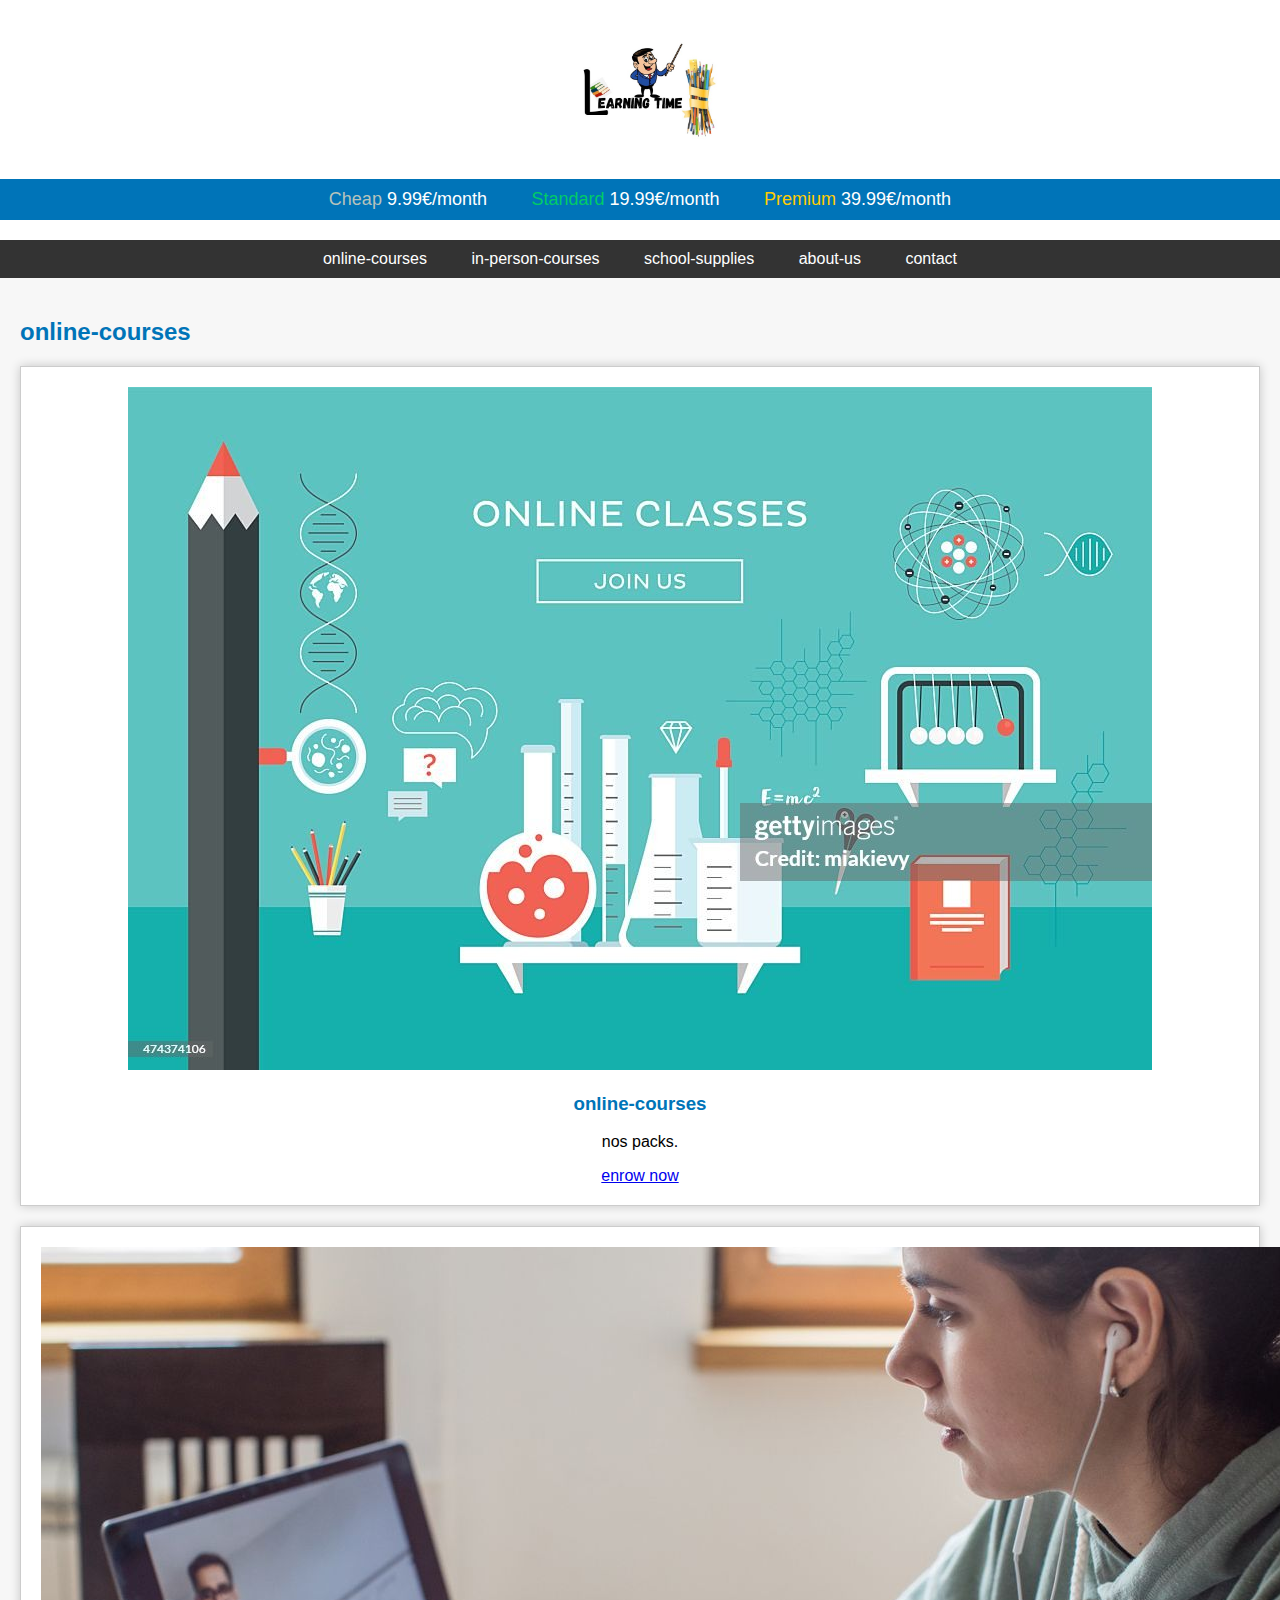
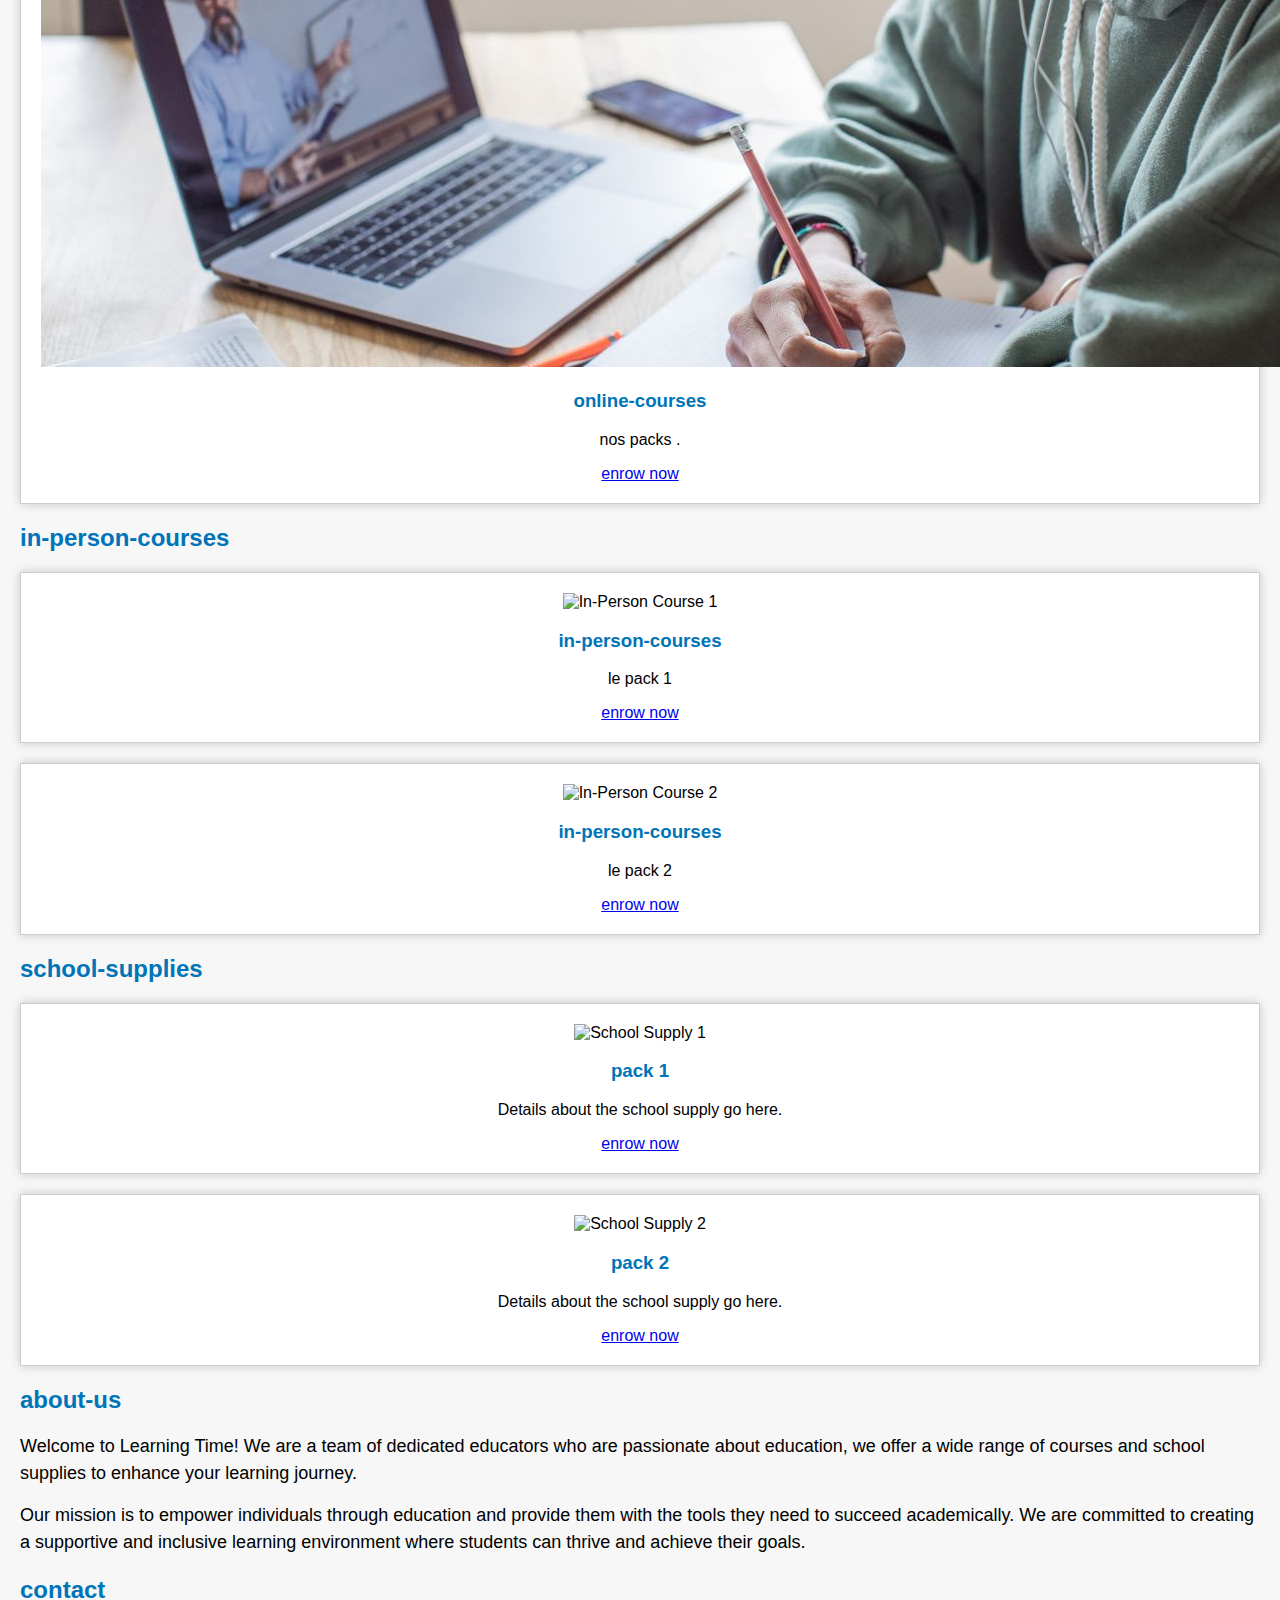
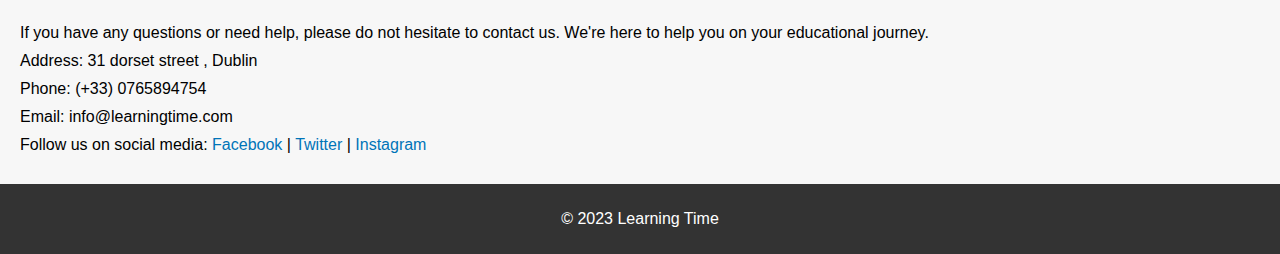
==== index.html @ 84d79e8b "nouveau" ====
<!DOCTYPE html>
<html lang="en">
<head>
    <meta charset="UTF-8">
    <meta name="viewport" content="width=device-width, initial-scale=1.0">
    <link rel="stylesheet" href="style.css">
    <title>Learning Time</title>
</head>
<body>
    <header>
        <img src="img/image.png" alt="Learning Time Logo" class="logo">
        <div class="price-banner">
            <div class="price-container">
                <p class="Cheap">9.99€/month</p>
                <p class="standard">19.99€/month</p>
                <p class="premium">39.99€/month</p>
            </div>
        </div>
    </header>
    <nav>
        <a href="#online-courses">online-courses</a>
        <a href="#in-person-courses">in-person-courses</a>
        <a href="#school-supplies">school-supplies</a>
        <a href="#about-us">about-us</a>
        <a href="#contact">contact</a>
    </nav>
    <main>
        <section id="online-courses">
            <h2>online-courses</h2>
            <div class="course-pack">
                <img src="img/gettyimages-474374106-1024x1024.jpg" alt="Online Course 1">
                <h3>online-courses </h3>
                <p>nos packs.</p>
                <a href="#">enrow now</a>
            </div>
            <div class="course-pack">
                <img src="img/cours en ligne.jpg" alt="Online Course 2">
                <h3>online-courses</h3>
                <p>nos packs .</p>
                <a href="#">enrow now</a>
            </div>
            
        </section>

        <section id="in-person-courses">
            <h2>in-person-courses</h2>
            <div class="course-pack">
                <img src="img/in-person-course1.jpg" alt="In-Person Course 1">
                <h3>in-person-courses</h3>
                <p>le pack 1</p>
                <a href="#">enrow now</a>
            </div>
            <div class="course-pack">
                <img src="img/in-person-course2.jpg" alt="In-Person Course 2">
                <h3>in-person-courses</h3>
                <p>le pack 2</p>
                <a href="#">enrow now </a>
            </div>
            
        </section>

        <section id="school-supplies">
            <h2>school-supplies</h2>
            <div class="supply-pack">
                <img src="img/supply1.jpg" alt="School Supply 1">
                <h3>pack 1</h3>
                <p>Details about the school supply go here.</p>
                <a href="#">enrow now </a>
            </div>
            <div class="supply-pack">
                <img src="img/supply2.jpg" alt="School Supply 2">
                <h3>pack 2</h3>
                <p>Details about the school supply go here.</p>
                <a href="#">enrow now</a>
            </div>
            
        </section>
            
            <section id="about-us">
                <h2>about-us</h2>
                <p>Welcome to Learning Time! We are a team of dedicated educators who are passionate about education, we offer a wide range of courses and school supplies to enhance your learning journey.</p>
                <p>Our mission is to empower individuals through education and provide them with the tools they need to succeed academically. We are committed to creating a supportive and inclusive learning environment where students can thrive and achieve their goals.</p>
                
            </section>
            
            <section id="contact">
                <h2>contact</h2>
                <p>If you have any questions or need help, please do not hesitate to contact us. We're here to help you on your educational journey.</p>
                <p>Address: 31 dorset street , Dublin</p>
                <p>Phone: (+33) 0765894754</p>
                <p>Email: info@learningtime.com</p>
                <p>Follow us on social media: <a href="#">Facebook</a> | <a href="#">Twitter</a> | <a href="#">Instagram</a></p>
                
            </section>       
    </main>
    <footer>
        <p>&copy; 2023 Learning Time</p>
    </footer>
</body>
</html>
---- style.css ----
body {
    margin: 0;
    padding: 0;
    font-family: Arial, sans-serif;
    background-color: #f7f7f7;
}

header {
    background-color: white;
    color: #fff;
    text-align: center;
    padding: 20px 0;
}

.logo {
    max-width: 100%;
    height: 155px;
}
.price-banner {
    background-color: #0074b8;
    color: #fff;
    text-align: center;
    padding: 10px 0;
    position: relative;
    overflow: hidden;
    white-space: nowrap;
    width: 100%;
}

.price-container {
    animation: movePricesHorizontally 8s linear infinite;
}

.price-container p {
    display: inline-block;
    font-size: 18px;
    margin: 0 20px;
    position: relative;
    z-index: 2;
}

.price-container p.premium::before {
    content: "Premium ";
    color: #ffcc00; /* Couleur du texte "Premium" */
}

.price-container p.standard::before {
    content: "Standard ";
    color: #00cc66; /* Couleur du texte "Standard" */
}

.price-container p.Cheap::before {
    content: "Cheap ";
    color: #b6c3bc; /* Couleur du texte "cheap" */
}
@keyframes movePricesHorizontally {
    0% {
        transform: translateX(100%);
    }
    100% {
        transform: translateX(-100%);
    }
}
.price-container {
    animation: movePricesHorizontally 10s linear infinite;
}

nav {
    position: relative;
    background-color: #333;
    color: #fff;
    text-align: center;
    padding: 10px 0;
    z-index: 3; /* Assurez-vous que le z-index est supérieur */
}
nav a {
    text-decoration: none;
    color: #fff;
    margin: 0 20px;
}

main {
    padding: 20px;
}

h2 {
    color: #0074b8;
}

.course-pack, .supply-pack {
    background-color: #fff;
    border: 1px solid #ccc;
    padding: 20px;
    margin: 20px 0;
    text-align: center;
    box-shadow: 0px 0px 10px rgba(0, 0, 0, 0.2);
}

.course-pack h3, .supply-pack h3 {
    color: #0074b8;
}

#about-us p {
    margin: 15px 0;
    font-size: 18px;
    line-height: 1.5;
}

#contact p {
    margin: 10px 0;
    font-size: 16px;
}

#contact a {
    color: #0074b8;
    text-decoration: none;
    body {
        margin: 0;
        padding: 0;
        font-family: Arial, sans-serif;
        background-color: #f7f7f7;
    }
    
    header {
        background-color: white;
        color: #fff;
        text-align: center;
        padding: 20px 0;
    }
    
    .logo {
        max-width: 100%;
        height: 155px;
    }
    
    .price-banner {
        background-color: #0074b8;
        color: #fff;
        text-align: center;
        padding: 10px 0;
        position: relative;
        overflow: hidden;
        white-space: nowrap;
        width: 100%;
    }
    
    .price-container {
        animation: movePricesHorizontally 8s linear infinite;
    }
    
    .price-container p {
        display: inline-block;
        font-size: 18px;
        margin: 0 20px;
        position: relative;
        z-index: 2;
    }
    
    .price-container p.premium::before {
        content: "Premium ";
        color: #ffcc00; 
    }
    
    .price-container p.standard::before {
        content: "Standard ";
        color: #00cc66; 
    }
    
    .price-container p.cheap::before {
        content: "Cheap ";
        color: #b6c3bc; 
    }
    
    @keyframes movePricesHorizontally {
        0% {
            transform: translateX(100%);
        }
        100% {
            transform: translateX(-100%);
        }
    }
    
    nav {
        position: relative;
        background-color: #333;
        color: #fff;
        text-align: center;
        padding: 10px 0;
        z-index: 3; /* Assurez-vous que le z-index est supérieur */
    }
    
    nav a {
        text-decoration: none;
        color: #fff;
        margin: 0 20px;
    }
    
    main {
        padding: 20px;
    }
    
    h2 {
        color: #0074b8;
    }
    
    .course-pack, .supply-pack {
        background-color: #fff;
        border: 1px solid #ccc;
        padding: 20px;
        margin: 20px 0;
        text-align: center;
        box-shadow: 0px 0px 10px rgba(0, 0, 0, 0.2);
    }

    
    .course-pack h3, .supply-pack h3 {
        color: #0074b8;
    }
    
    #about-us p {
        margin: 15px 0;
        font-size: 18px;
        line-height: 1.5;
    }
    
    
    #contact p {
        margin: 10px 0;
        font-size: 10px;
    }
    
    #contact a {
        color: #0074b8;
        text-decoration: none;
    }
    
    #contact a:hover {
        text-decoration: underline;
    }
    
    footer {
        background-color: #333;
        color: #fff;
        text-align: center;
        padding: 10px 0;
    }
}

#contact a:hover {
    text-decoration: underline;
}
footer {
    background-color: #333;
    color: #fff;
    text-align: center;
    padding: 10px 0;
}
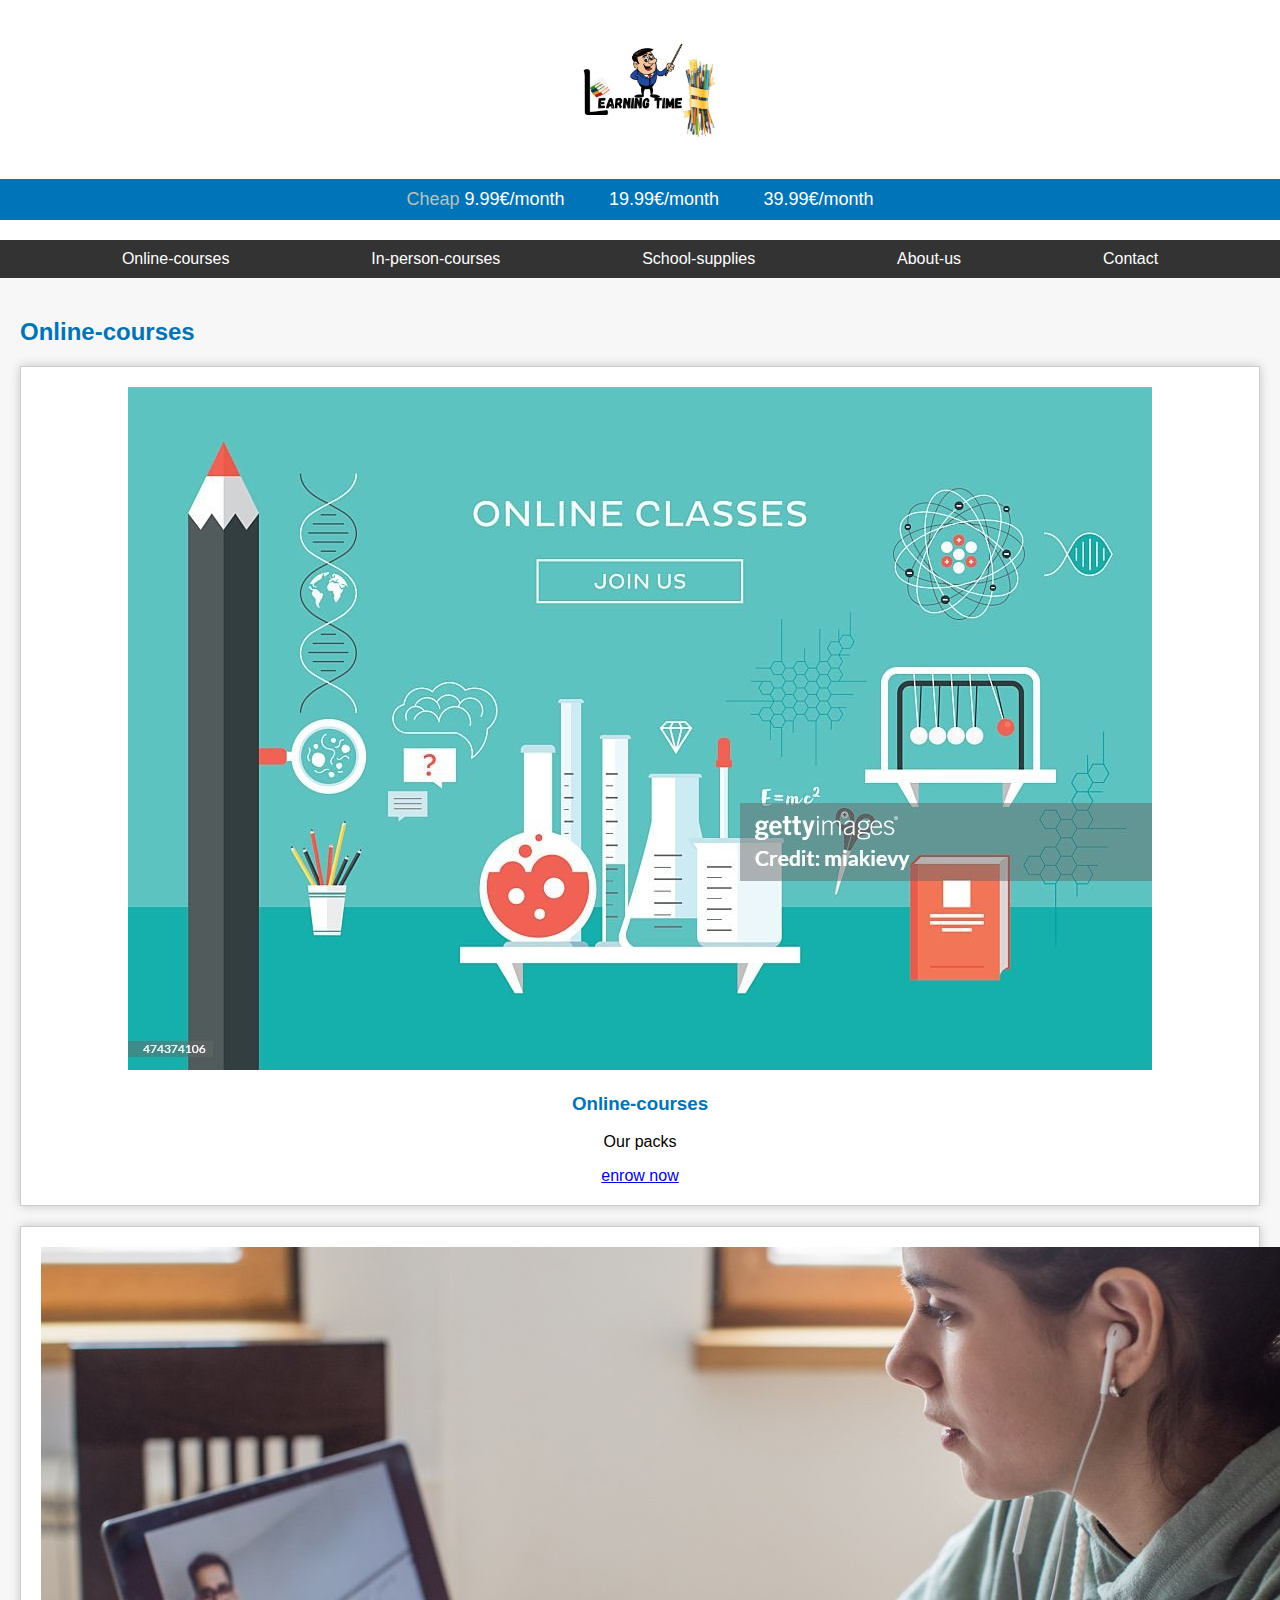
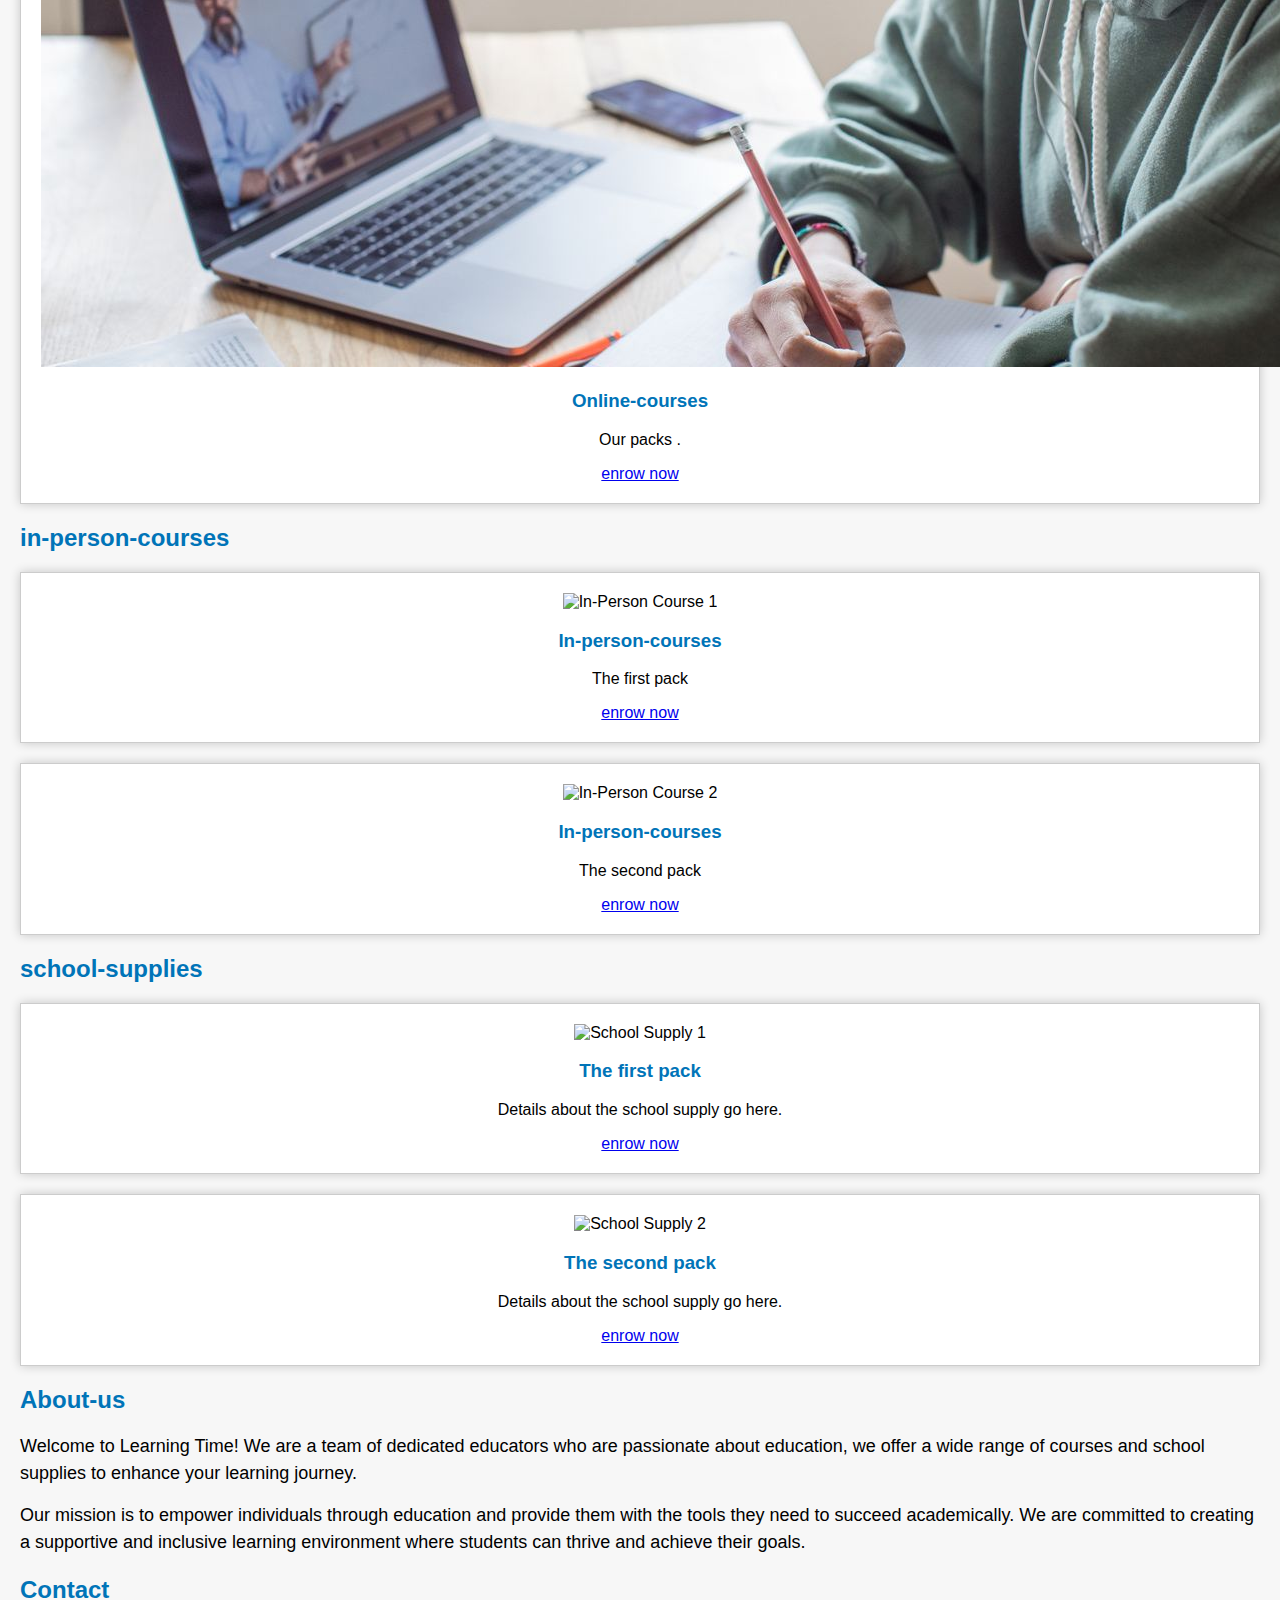
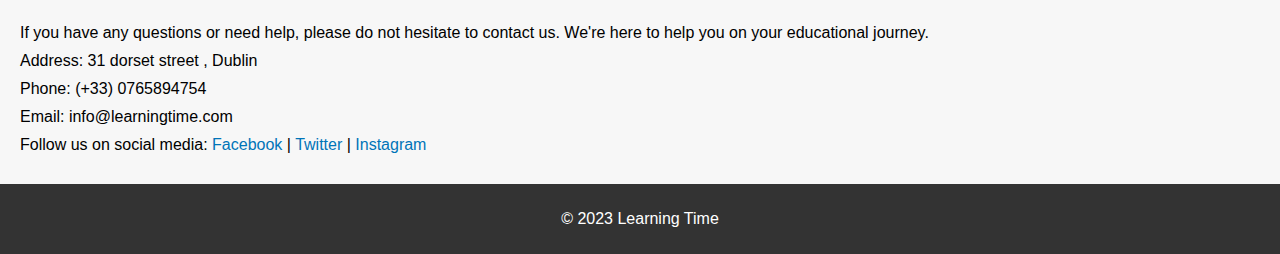
==== commit ed629df6: "news" ====
--- a/index.html
+++ b/index.html
@@ -12,86 +12,77 @@
         <div class="price-banner">
             <div class="price-container">
                 <p class="Cheap">9.99€/month</p>
-                <p class="standard">19.99€/month</p>
-                <p class="premium">39.99€/month</p>
+                <p class="Supply">19.99€/month</p>
+                <p class="Premium">39.99€/month</p>
             </div>
         </div>
     </header>
     <nav>
-        <a href="#online-courses">online-courses</a>
-        <a href="#in-person-courses">in-person-courses</a>
-        <a href="#school-supplies">school-supplies</a>
-        <a href="#about-us">about-us</a>
-        <a href="#contact">contact</a>
+        <a href="#online-courses">Online-courses</a>
+        <a href="#in-person-courses">In-person-courses</a>
+        <a href="#school-supplies">School-supplies</a>
+        <a href="#about-us">About-us</a>
+        <a href="#contact">Contact</a>
     </nav>
     <main>
         <section id="online-courses">
-            <h2>online-courses</h2>
+            <h2>Online-courses</h2>
             <div class="course-pack">
                 <img src="img/gettyimages-474374106-1024x1024.jpg" alt="Online Course 1">
-                <h3>online-courses </h3>
-                <p>nos packs.</p>
+                <h3>Online-courses </h3>
+                <p>Our packs</p>
                 <a href="#">enrow now</a>
             </div>
             <div class="course-pack">
                 <img src="img/cours en ligne.jpg" alt="Online Course 2">
-                <h3>online-courses</h3>
-                <p>nos packs .</p>
+                <h3>Online-courses</h3>
+                <p>Our packs .</p>
                 <a href="#">enrow now</a>
             </div>
-            
         </section>
-
         <section id="in-person-courses">
             <h2>in-person-courses</h2>
             <div class="course-pack">
                 <img src="img/in-person-course1.jpg" alt="In-Person Course 1">
-                <h3>in-person-courses</h3>
-                <p>le pack 1</p>
+                <h3>In-person-courses</h3>
+                <p>The first pack</p>
                 <a href="#">enrow now</a>
             </div>
             <div class="course-pack">
                 <img src="img/in-person-course2.jpg" alt="In-Person Course 2">
-                <h3>in-person-courses</h3>
-                <p>le pack 2</p>
+                <h3>In-person-courses</h3>
+                <p>The second pack</p>
                 <a href="#">enrow now </a>
             </div>
-            
         </section>
-
         <section id="school-supplies">
             <h2>school-supplies</h2>
             <div class="supply-pack">
                 <img src="img/supply1.jpg" alt="School Supply 1">
-                <h3>pack 1</h3>
+                <h3>The first pack</h3>
                 <p>Details about the school supply go here.</p>
                 <a href="#">enrow now </a>
             </div>
             <div class="supply-pack">
                 <img src="img/supply2.jpg" alt="School Supply 2">
-                <h3>pack 2</h3>
+                <h3>The second pack</h3>
                 <p>Details about the school supply go here.</p>
                 <a href="#">enrow now</a>
             </div>
-            
         </section>
-            
             <section id="about-us">
-                <h2>about-us</h2>
+                <h2>About-us</h2>
                 <p>Welcome to Learning Time! We are a team of dedicated educators who are passionate about education, we offer a wide range of courses and school supplies to enhance your learning journey.</p>
                 <p>Our mission is to empower individuals through education and provide them with the tools they need to succeed academically. We are committed to creating a supportive and inclusive learning environment where students can thrive and achieve their goals.</p>
-                
             </section>
-            
             <section id="contact">
-                <h2>contact</h2>
+                <h2>Contact</h2>
                 <p>If you have any questions or need help, please do not hesitate to contact us. We're here to help you on your educational journey.</p>
                 <p>Address: 31 dorset street , Dublin</p>
                 <p>Phone: (+33) 0765894754</p>
                 <p>Email: info@learningtime.com</p>
                 <p>Follow us on social media: <a href="#">Facebook</a> | <a href="#">Twitter</a> | <a href="#">Instagram</a></p>
-                
-            </section>       
+            </section>
     </main>
     <footer>
         <p>&copy; 2023 Learning Time</p>
--- a/style.css
+++ b/style.css
@@ -66,6 +66,8 @@
 }
 
 nav {
+    display: flex;
+    justify-content: space-evenly;
     position: relative;
     background-color: #333;
     color: #fff;
@@ -145,30 +147,24 @@
     }
     
     .price-container {
-        animation: movePricesHorizontally 8s linear infinite;
-    }
-    
-    .price-container p {
-        display: inline-block;
-        font-size: 18px;
-        margin: 0 20px;
-        position: relative;
-        z-index: 2;
+        display: flex;
+        justify-content: space-between;
+        align-items: center;
     }
     
     .price-container p.premium::before {
         content: "Premium ";
-        color: #ffcc00; 
+        color: #ffcc00;
     }
     
     .price-container p.standard::before {
         content: "Standard ";
-        color: #00cc66; 
+        color: #00cc66;
     }
     
     .price-container p.cheap::before {
         content: "Cheap ";
-        color: #b6c3bc; 
+        color: #b6c3bc;
     }
     
     @keyframes movePricesHorizontally {
@@ -179,16 +175,6 @@
             transform: translateX(-100%);
         }
     }
-    
-    nav {
-        position: relative;
-        background-color: #333;
-        color: #fff;
-        text-align: center;
-        padding: 10px 0;
-        z-index: 3; /* Assurez-vous que le z-index est supérieur */
-    }
-    
     nav a {
         text-decoration: none;
         color: #fff;
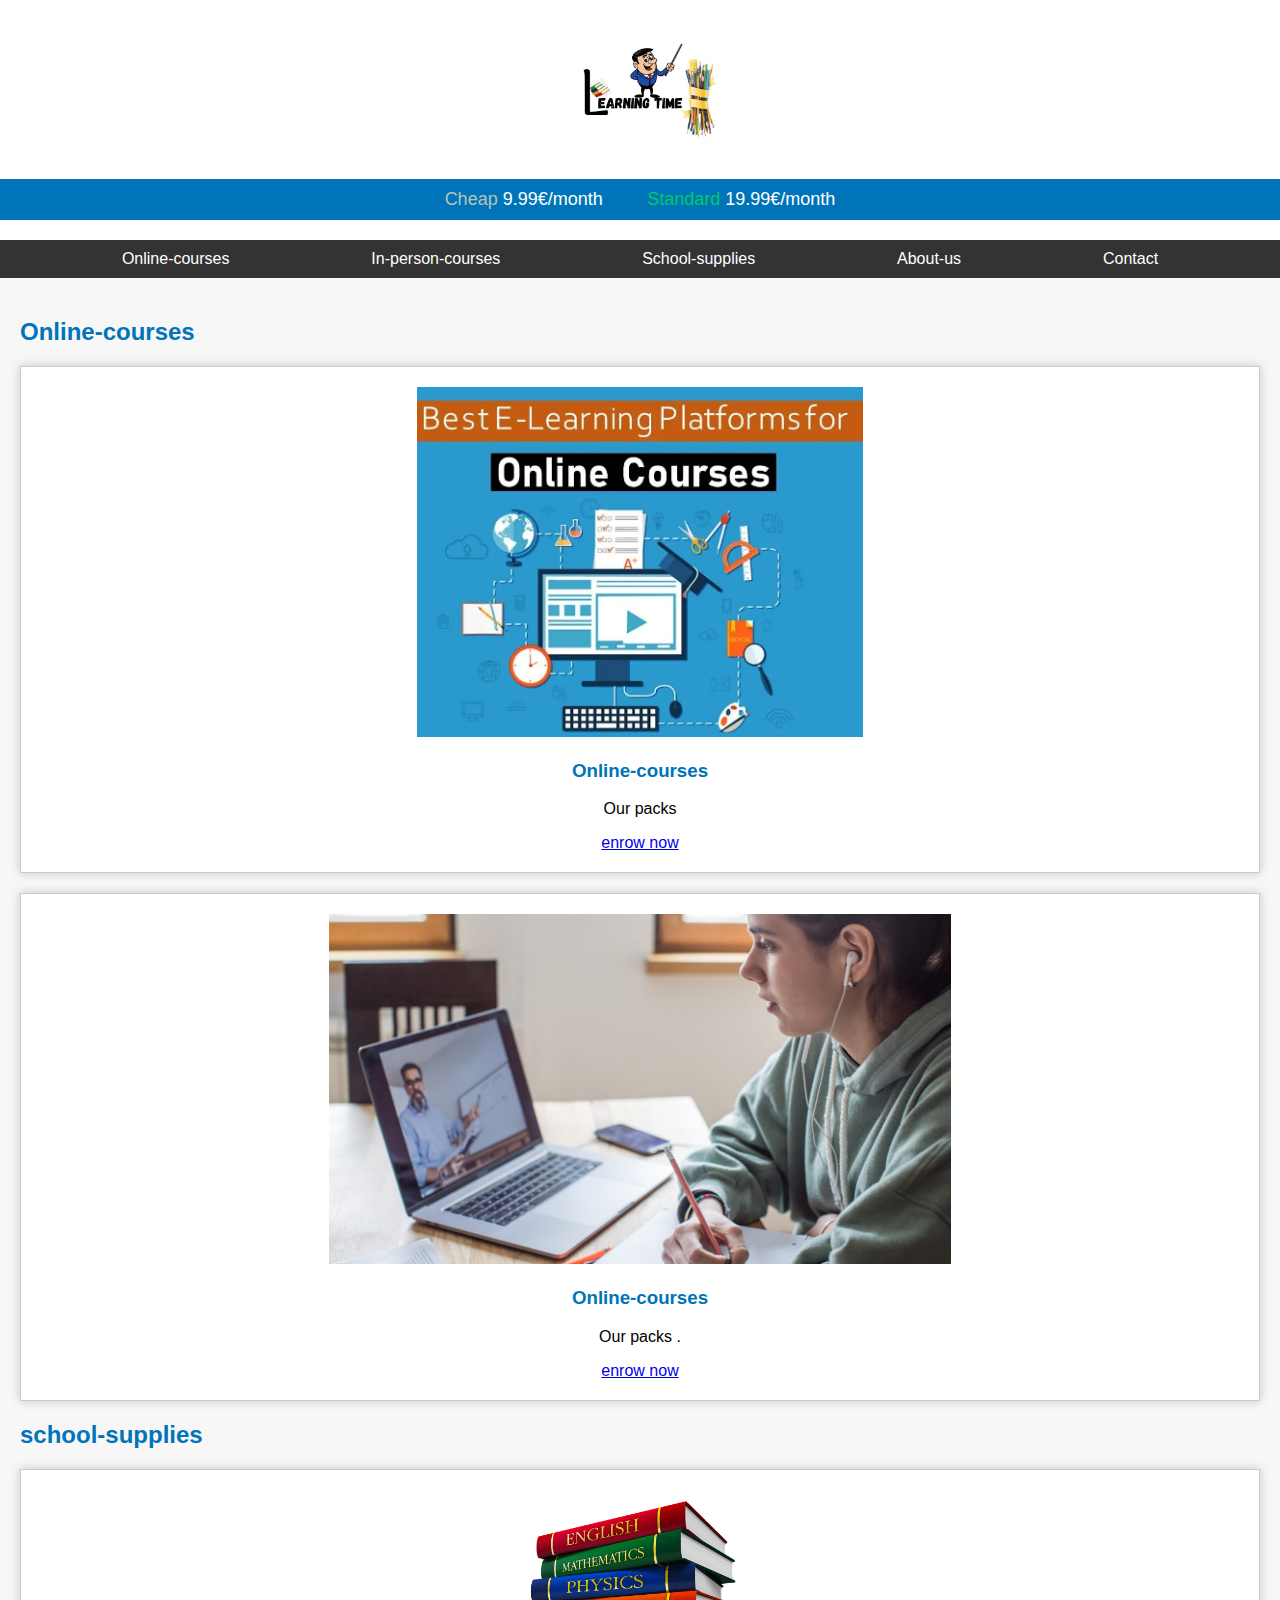
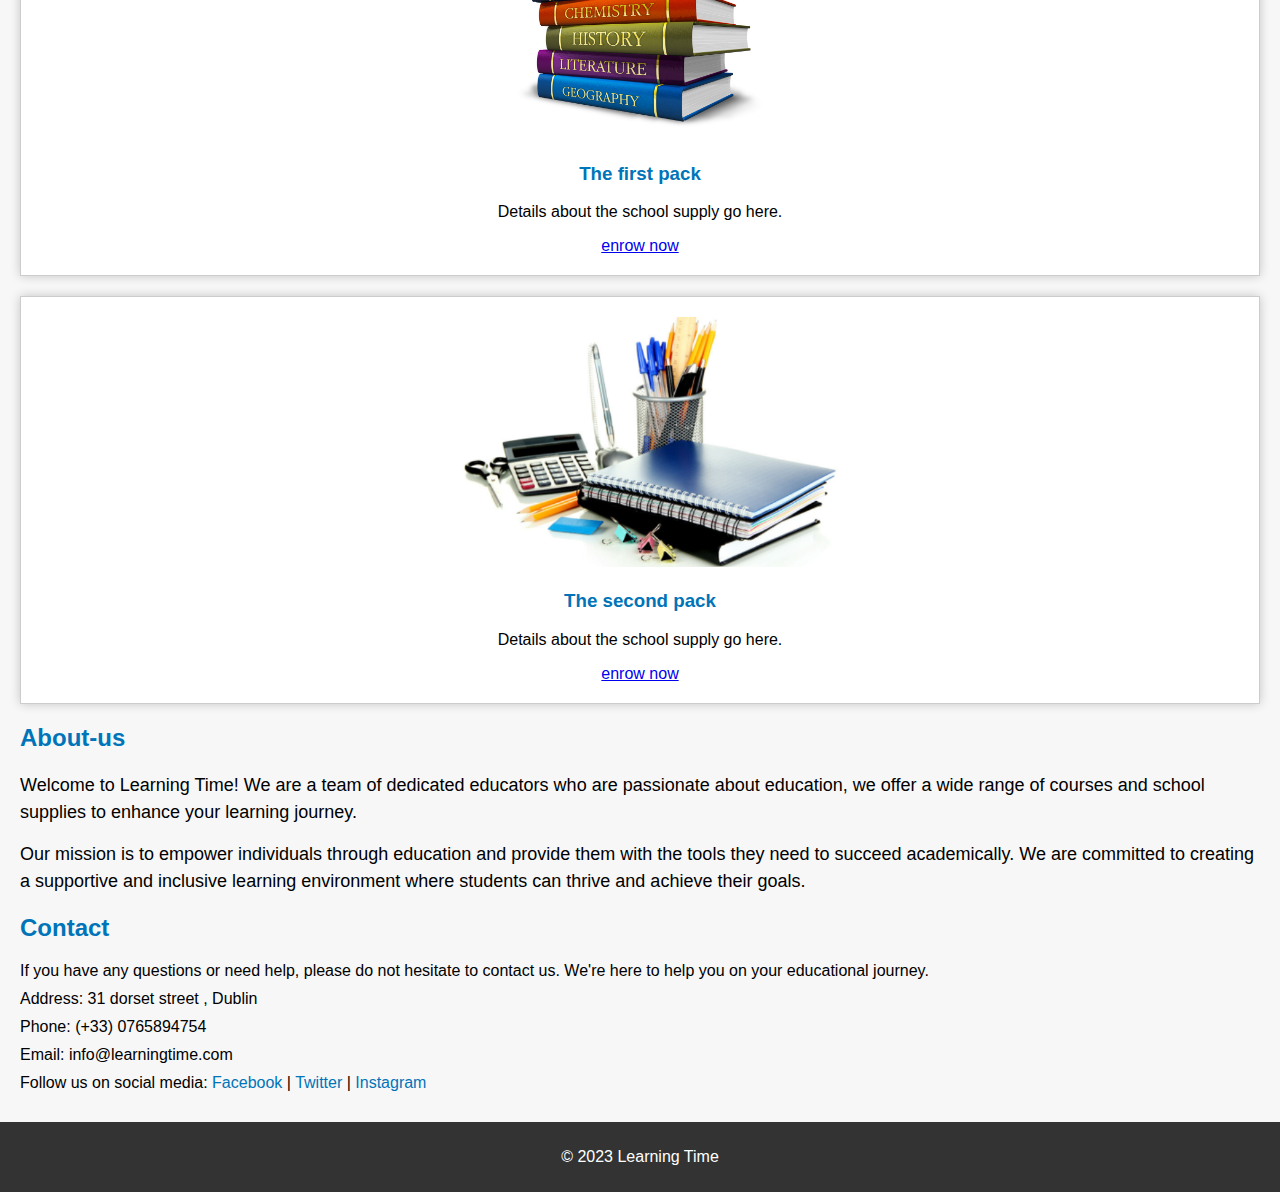
==== commit 2b17a1c0: "new" ====
--- a/index.html
+++ b/index.html
@@ -12,8 +12,7 @@
         <div class="price-banner">
             <div class="price-container">
                 <p class="Cheap">9.99€/month</p>
-                <p class="Supply">19.99€/month</p>
-                <p class="Premium">39.99€/month</p>
+                <p class="Standard">19.99€/month</p>
             </div>
         </div>
     </header>
@@ -28,7 +27,7 @@
         <section id="online-courses">
             <h2>Online-courses</h2>
             <div class="course-pack">
-                <img src="img/gettyimages-474374106-1024x1024.jpg" alt="Online Course 1">
+                <img src="img/Best-E-Learning-Platform.webp" alt="Online Course 1">
                 <h3>Online-courses </h3>
                 <p>Our packs</p>
                 <a href="#">enrow now</a>
@@ -40,31 +39,16 @@
                 <a href="#">enrow now</a>
             </div>
         </section>
-        <section id="in-person-courses">
-            <h2>in-person-courses</h2>
-            <div class="course-pack">
-                <img src="img/in-person-course1.jpg" alt="In-Person Course 1">
-                <h3>In-person-courses</h3>
-                <p>The first pack</p>
-                <a href="#">enrow now</a>
-            </div>
-            <div class="course-pack">
-                <img src="img/in-person-course2.jpg" alt="In-Person Course 2">
-                <h3>In-person-courses</h3>
-                <p>The second pack</p>
-                <a href="#">enrow now </a>
-            </div>
-        </section>
         <section id="school-supplies">
             <h2>school-supplies</h2>
             <div class="supply-pack">
-                <img src="img/supply1.jpg" alt="School Supply 1">
+                <img src="img/Image_Books.jpeg" alt="School Supply 1">
                 <h3>The first pack</h3>
                 <p>Details about the school supply go here.</p>
                 <a href="#">enrow now </a>
             </div>
             <div class="supply-pack">
-                <img src="img/supply2.jpg" alt="School Supply 2">
+                <img src="img/Capture d'écran 2023-11-09 105042.png" alt="School Supply 2">
                 <h3>The second pack</h3>
                 <p>Details about the school supply go here.</p>
                 <a href="#">enrow now</a>
--- a/style.css
+++ b/style.css
@@ -39,12 +39,8 @@
     z-index: 2;
 }
 
-.price-container p.premium::before {
-    content: "Premium ";
-    color: #ffcc00; /* Couleur du texte "Premium" */
-}
-
-.price-container p.standard::before {
+
+.price-container p.Standard::before {
     content: "Standard ";
     color: #00cc66; /* Couleur du texte "Standard" */
 }
@@ -112,7 +108,15 @@
     margin: 10px 0;
     font-size: 16px;
 }
-
+.course-pack img {
+    height: 350px;
+}
+.supply-pack img{
+    height: 245px;
+} 
+.supply-pack img {
+    height: 250px;
+}
 #contact a {
     color: #0074b8;
     text-decoration: none;
@@ -130,51 +134,7 @@
         padding: 20px 0;
     }
     
-    .logo {
-        max-width: 100%;
-        height: 155px;
-    }
-    
-    .price-banner {
-        background-color: #0074b8;
-        color: #fff;
-        text-align: center;
-        padding: 10px 0;
-        position: relative;
-        overflow: hidden;
-        white-space: nowrap;
-        width: 100%;
-    }
-    
-    .price-container {
-        display: flex;
-        justify-content: space-between;
-        align-items: center;
-    }
-    
-    .price-container p.premium::before {
-        content: "Premium ";
-        color: #ffcc00;
-    }
-    
-    .price-container p.standard::before {
-        content: "Standard ";
-        color: #00cc66;
-    }
-    
-    .price-container p.cheap::before {
-        content: "Cheap ";
-        color: #b6c3bc;
-    }
-    
-    @keyframes movePricesHorizontally {
-        0% {
-            transform: translateX(100%);
-        }
-        100% {
-            transform: translateX(-100%);
-        }
-    }
+    
     nav a {
         text-decoration: none;
         color: #fff;
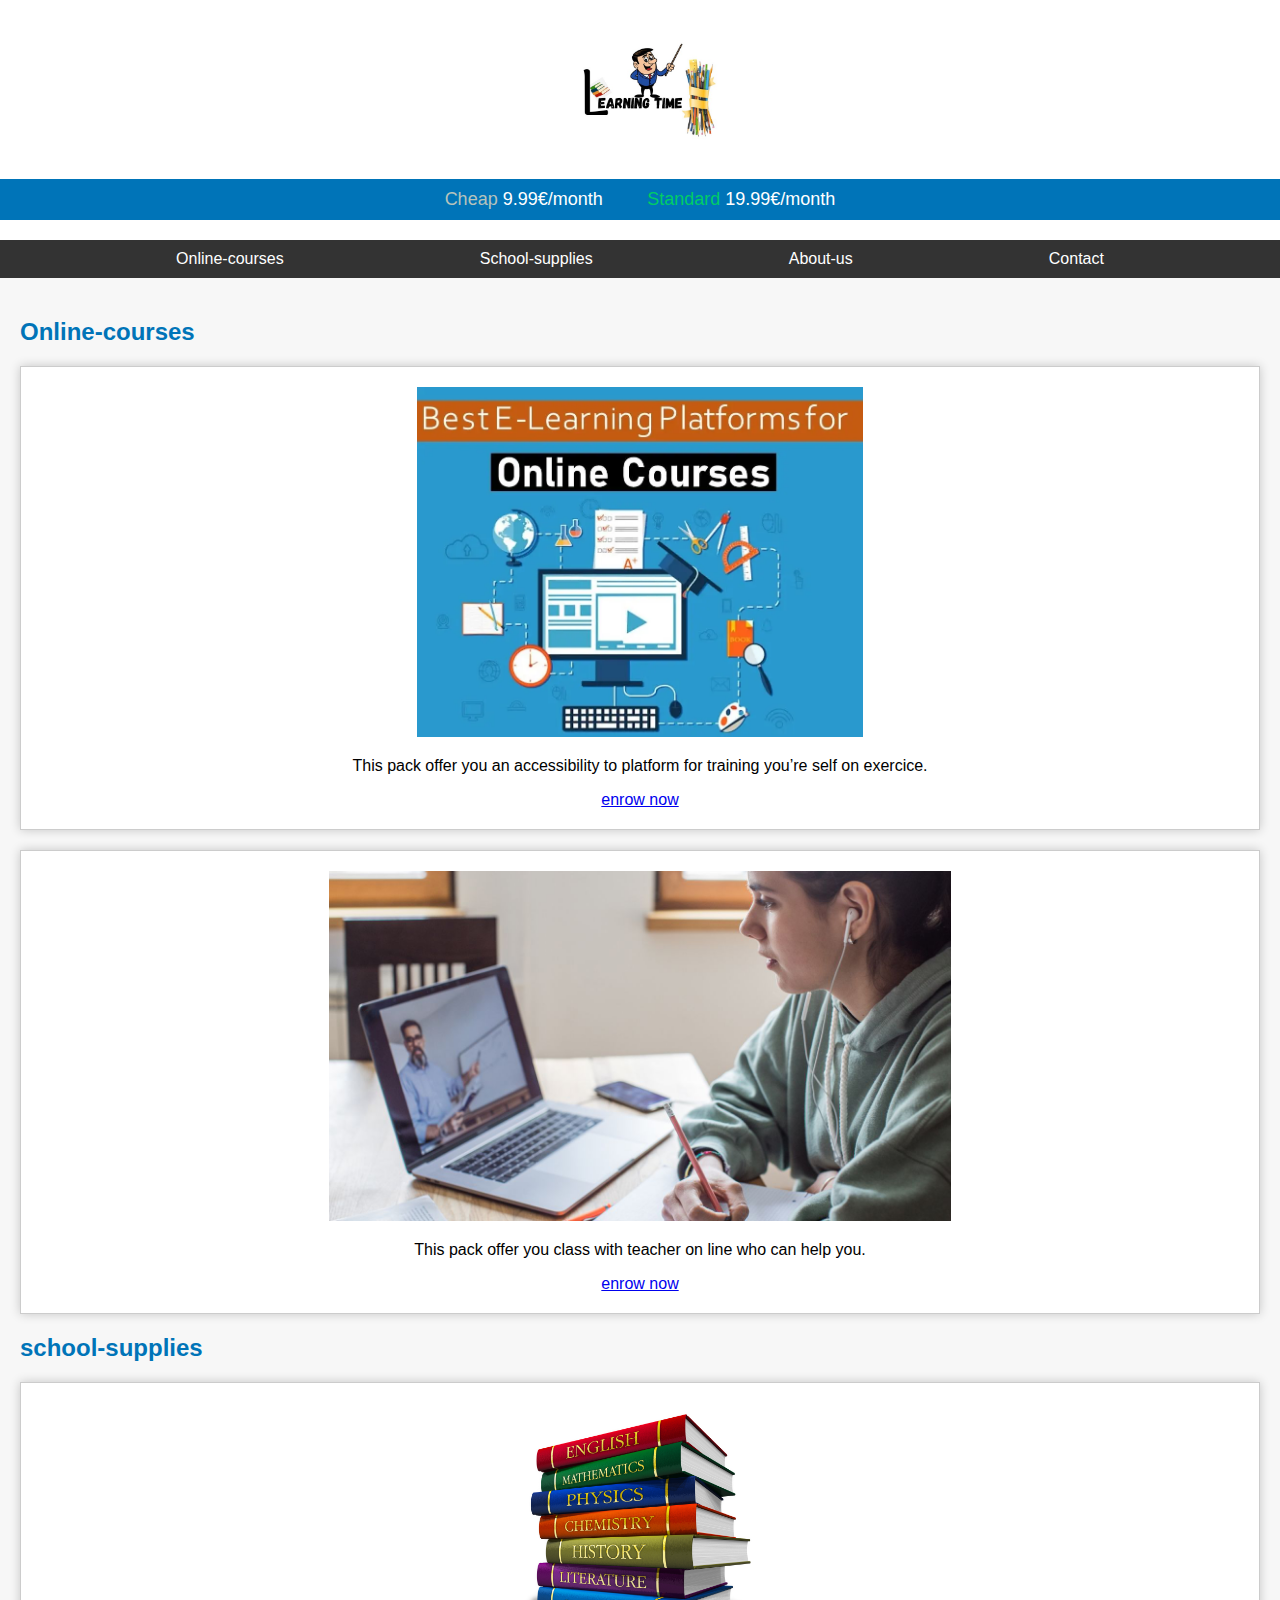
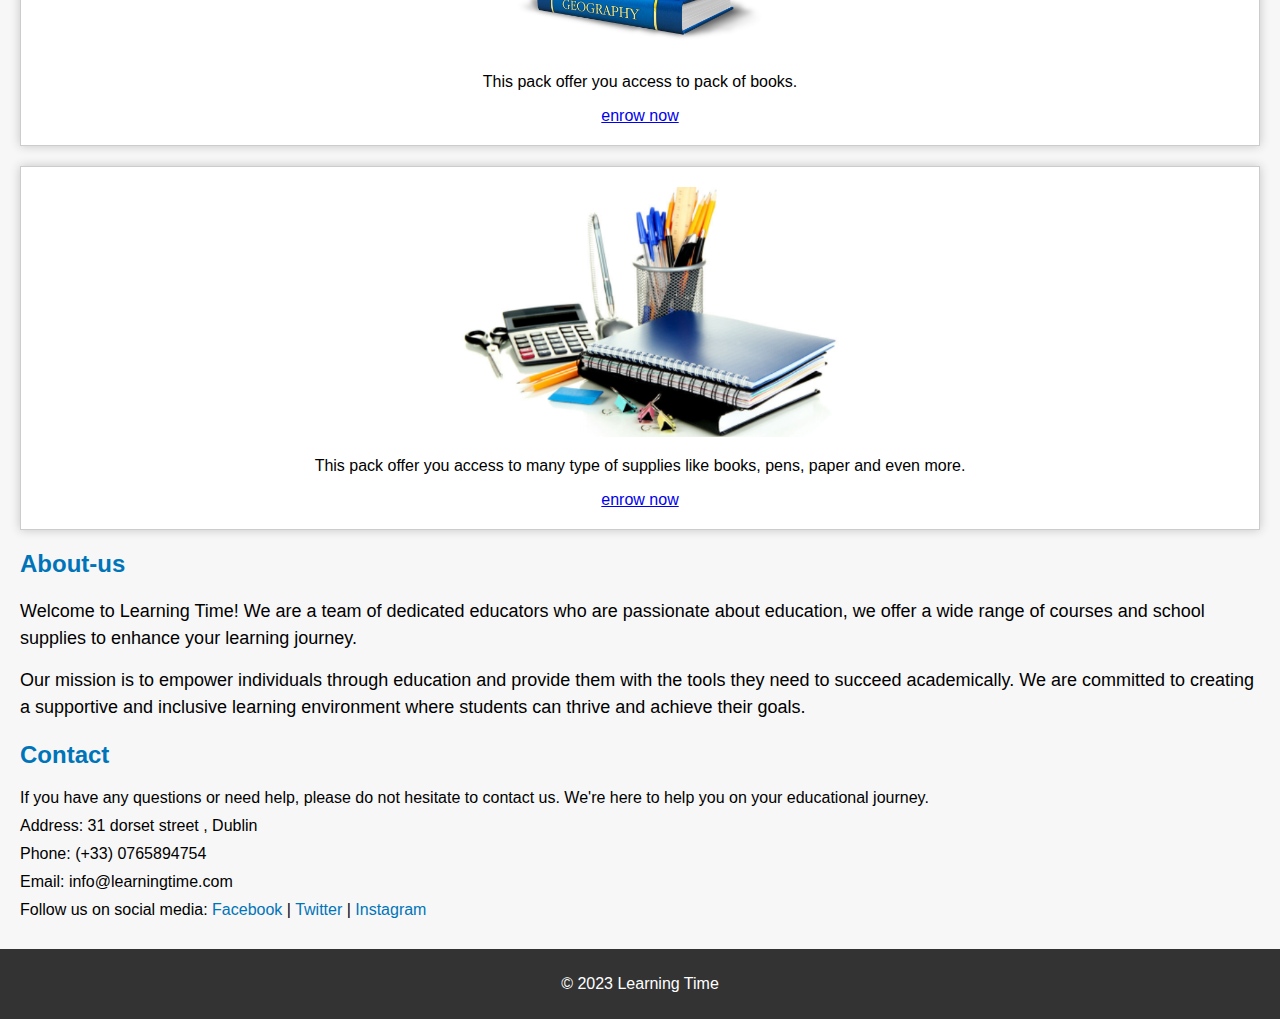
==== commit 231d180d: "nouveau" ====
--- a/index.html
+++ b/index.html
@@ -18,7 +18,6 @@
     </header>
     <nav>
         <a href="#online-courses">Online-courses</a>
-        <a href="#in-person-courses">In-person-courses</a>
         <a href="#school-supplies">School-supplies</a>
         <a href="#about-us">About-us</a>
         <a href="#contact">Contact</a>
@@ -28,14 +27,12 @@
             <h2>Online-courses</h2>
             <div class="course-pack">
                 <img src="img/Best-E-Learning-Platform.webp" alt="Online Course 1">
-                <h3>Online-courses </h3>
-                <p>Our packs</p>
+                <p>This pack offer you an accessibility to platform for training you’re self on exercice.</p>
                 <a href="#">enrow now</a>
             </div>
             <div class="course-pack">
                 <img src="img/cours en ligne.jpg" alt="Online Course 2">
-                <h3>Online-courses</h3>
-                <p>Our packs .</p>
+                <p>This pack offer you class with teacher on line who can help you.</p>
                 <a href="#">enrow now</a>
             </div>
         </section>
@@ -43,14 +40,12 @@
             <h2>school-supplies</h2>
             <div class="supply-pack">
                 <img src="img/Image_Books.jpeg" alt="School Supply 1">
-                <h3>The first pack</h3>
-                <p>Details about the school supply go here.</p>
+                <p>This pack offer you access to pack of books.</p>
                 <a href="#">enrow now </a>
             </div>
             <div class="supply-pack">
                 <img src="img/Capture d'écran 2023-11-09 105042.png" alt="School Supply 2">
-                <h3>The second pack</h3>
-                <p>Details about the school supply go here.</p>
+                <p>This pack offer you access to many type of supplies like books, pens, paper and even more.</p>
                 <a href="#">enrow now</a>
             </div>
         </section>
@@ -72,4 +67,4 @@
         <p>&copy; 2023 Learning Time</p>
     </footer>
 </body>
-</html>+</html> 
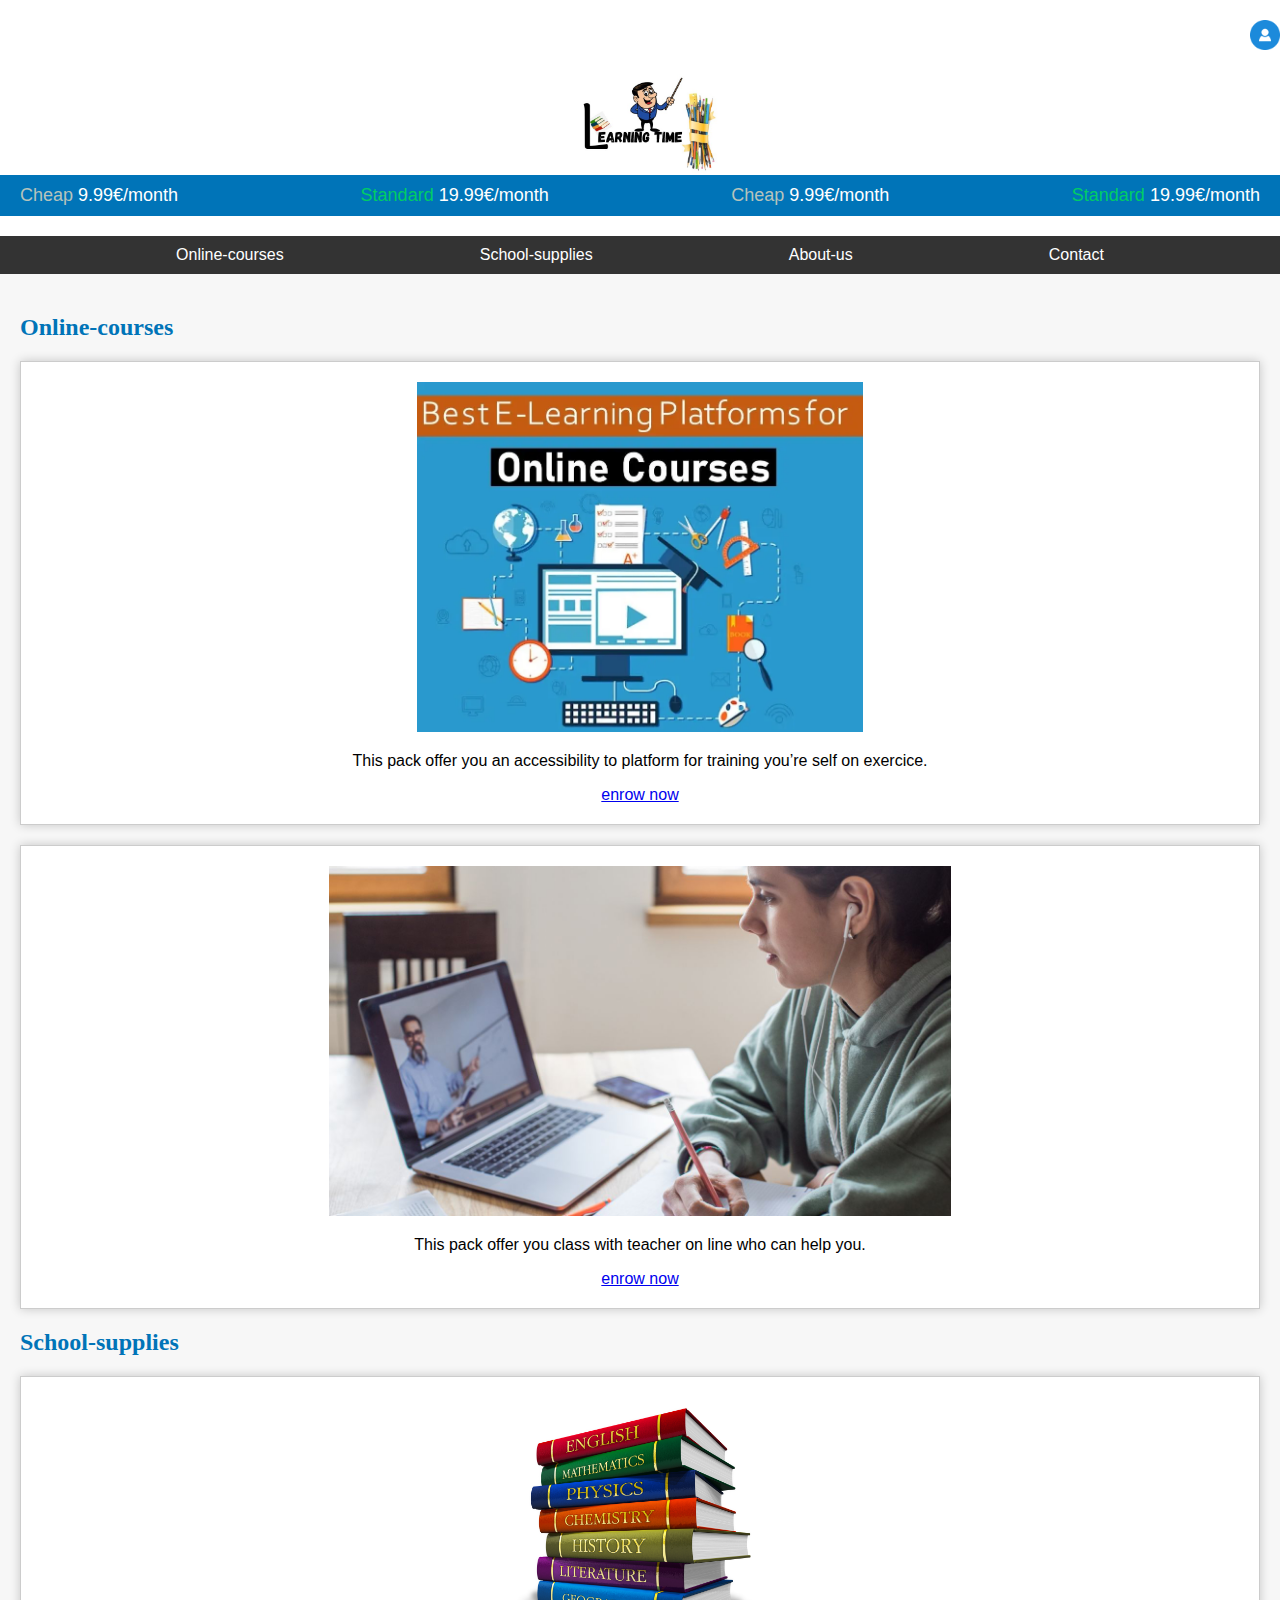
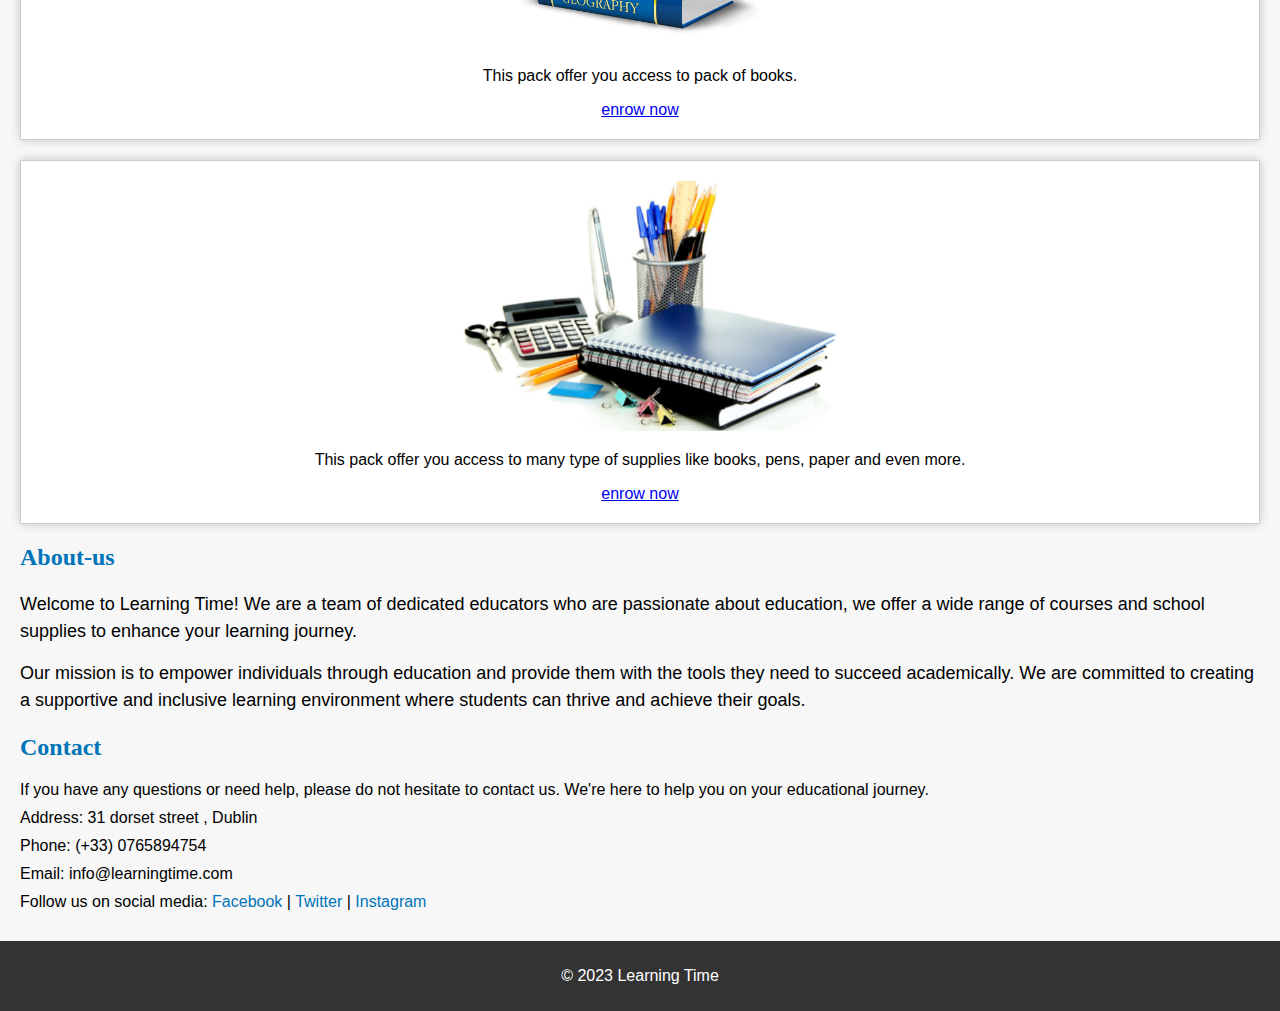
==== commit d7db9e85: "nouveau" ====
--- a/index.html
+++ b/index.html
@@ -8,9 +8,18 @@
 </head>
 <body>
     <header>
-        <img src="img/image.png" alt="Learning Time Logo" class="logo">
+        <div class="logo">
+            <div class="login">
+                <a href="register.html" alt="login">
+                    <img src="img/login.png" width="30px" height="30px">
+                </a>
+            </div>
+            <img src="img/image.png" alt="Learning Time Logo" class="logo">
+        </div>
         <div class="price-banner">
             <div class="price-container">
+                <p class="Cheap">9.99€/month</p>
+                <p class="Standard">19.99€/month</p>
                 <p class="Cheap">9.99€/month</p>
                 <p class="Standard">19.99€/month</p>
             </div>
@@ -37,7 +46,7 @@
             </div>
         </section>
         <section id="school-supplies">
-            <h2>school-supplies</h2>
+            <h2>School-supplies</h2>
             <div class="supply-pack">
                 <img src="img/Image_Books.jpeg" alt="School Supply 1">
                 <p>This pack offer you access to pack of books.</p>
@@ -66,5 +75,6 @@
     <footer>
         <p>&copy; 2023 Learning Time</p>
     </footer>
+    <script src="sript.js"></script>
 </body>
-</html> 
+</html> --- a/style.css
+++ b/style.css
@@ -15,7 +15,13 @@
 .logo {
     max-width: 100%;
     height: 155px;
-}
+    text-align: center;
+}
+
+.login{
+    text-align: right;
+}
+
 .price-banner {
     background-color: #0074b8;
     color: #fff;
@@ -29,6 +35,8 @@
 
 .price-container {
     animation: movePricesHorizontally 8s linear infinite;
+    display: flex;
+    justify-content: space-between;
 }
 
 .price-container p {
@@ -42,12 +50,12 @@
 
 .price-container p.Standard::before {
     content: "Standard ";
-    color: #00cc66; /* Couleur du texte "Standard" */
+    color: #00cc66; 
 }
 
 .price-container p.Cheap::before {
     content: "Cheap ";
-    color: #b6c3bc; /* Couleur du texte "cheap" */
+    color: #b6c3bc;
 }
 @keyframes movePricesHorizontally {
     0% {
@@ -69,7 +77,7 @@
     color: #fff;
     text-align: center;
     padding: 10px 0;
-    z-index: 3; /* Assurez-vous que le z-index est supérieur */
+    z-index: 3; /* Assurez-vous que le z-index est supÃ©rieur */
 }
 nav a {
     text-decoration: none;
@@ -83,6 +91,7 @@
 
 h2 {
     color: #0074b8;
+    font-family: 'Great Vibes';
 }
 
 .course-pack, .supply-pack {
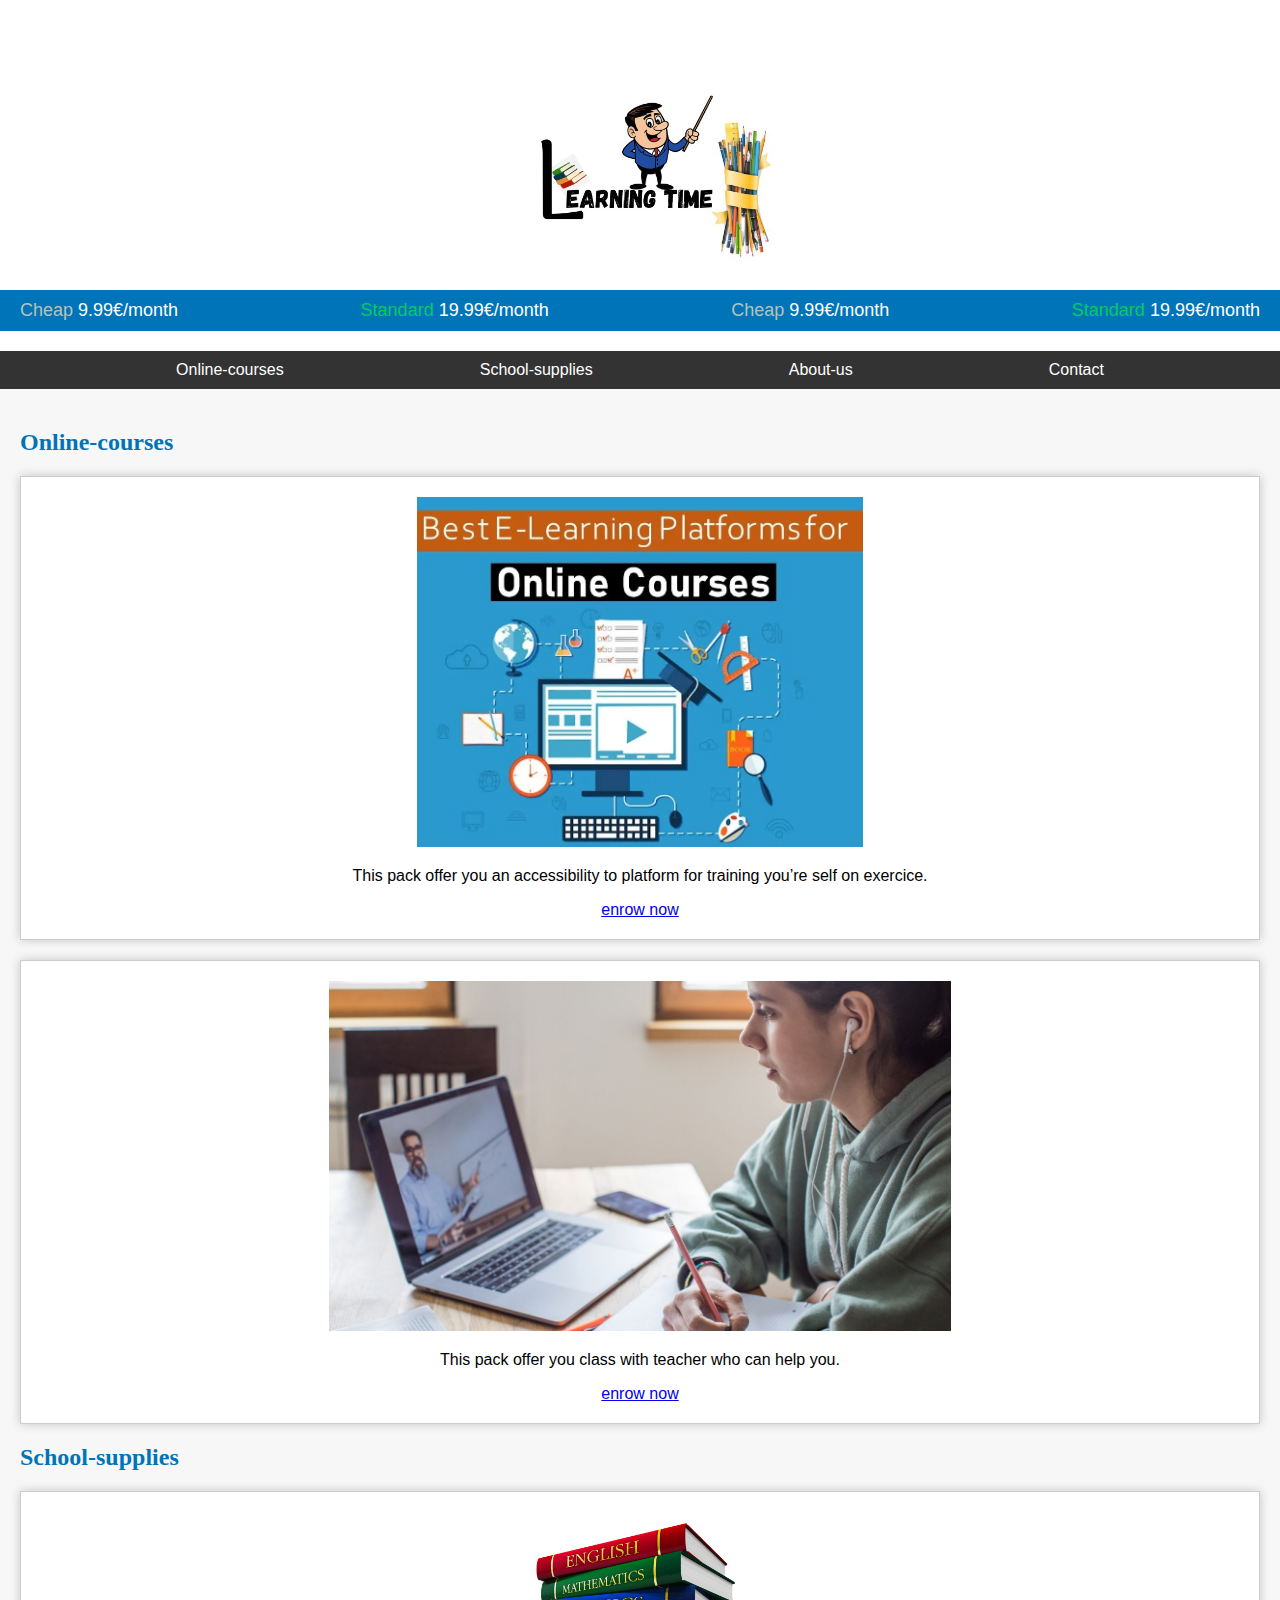
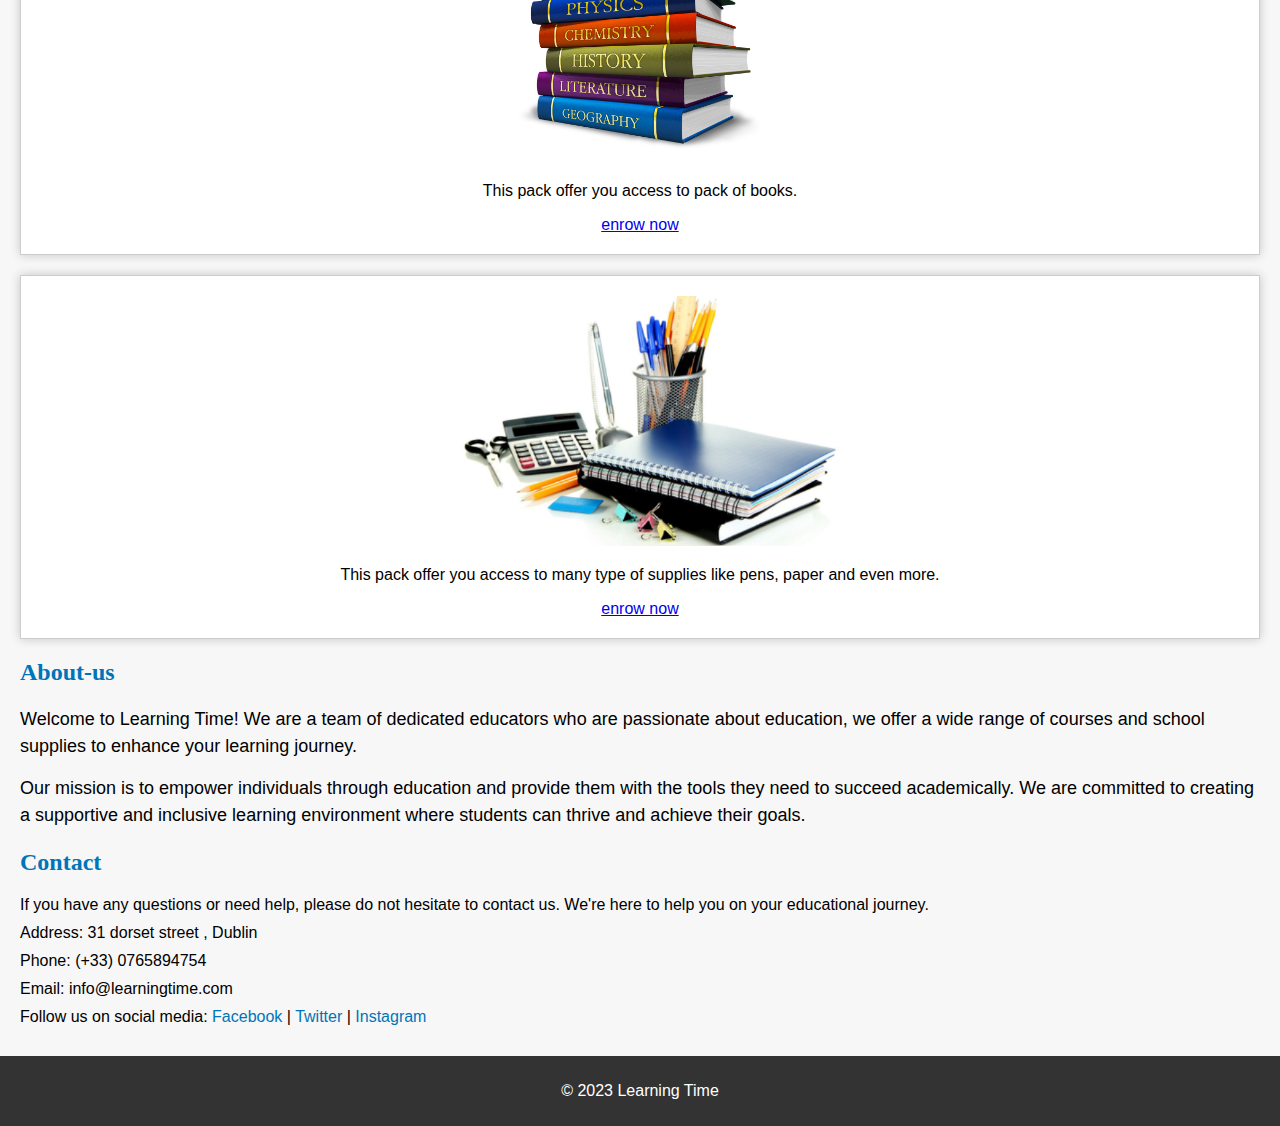
==== commit 2d181a21: "nouvelle fonctionalité" ====
--- a/index.html
+++ b/index.html
@@ -12,6 +12,11 @@
             <div class="login">
                 <a href="register.html" alt="login">
                     <img src="img/login.png" width="30px" height="30px">
+                </a>
+            </div>
+            <div class="cart-container">
+                <a href="page1.html" class="cart-link">
+                    <img src="img/vector-shopping-cart-icon.jpg" alt="Shopping Cart" width="30px" height="30px">
                 </a>
             </div>
             <img src="img/image.png" alt="Learning Time Logo" class="logo">
@@ -37,12 +42,12 @@
             <div class="course-pack">
                 <img src="img/Best-E-Learning-Platform.webp" alt="Online Course 1">
                 <p>This pack offer you an accessibility to platform for training you’re self on exercice.</p>
-                <a href="#">enrow now</a>
+                <a href="online_course.html">enrow now</a>
             </div>
             <div class="course-pack">
                 <img src="img/cours en ligne.jpg" alt="Online Course 2">
-                <p>This pack offer you class with teacher on line who can help you.</p>
-                <a href="#">enrow now</a>
+                <p>This pack offer you class with teacher who can help you.</p>
+                <a href="course_pack.html">enrow now</a>
             </div>
         </section>
         <section id="school-supplies">
@@ -50,12 +55,12 @@
             <div class="supply-pack">
                 <img src="img/Image_Books.jpeg" alt="School Supply 1">
                 <p>This pack offer you access to pack of books.</p>
-                <a href="#">enrow now </a>
+                <a href="books.html">enrow now </a>
             </div>
             <div class="supply-pack">
                 <img src="img/Capture d'écran 2023-11-09 105042.png" alt="School Supply 2">
-                <p>This pack offer you access to many type of supplies like books, pens, paper and even more.</p>
-                <a href="#">enrow now</a>
+                <p>This pack offer you access to many type of supplies like pens, paper and even more.</p>
+                <a href="supply.html">enrow now</a>
             </div>
         </section>
             <section id="about-us">
--- a/style.css
+++ b/style.css
@@ -14,12 +14,23 @@
 
 .logo {
     max-width: 100%;
-    height: 155px;
+    height: 270px;
     text-align: center;
 }
 
 .login{
-    text-align: right;
+    width: 50px;
+    display: flex;
+    justify-content: right;
+    padding-left: 1300px;
+}
+
+.cart-container{
+    height: 0%;
+    width: 50px;
+    display: flex;
+    justify-content: right;
+    padding-left: 1300px;
 }
 
 .price-banner {
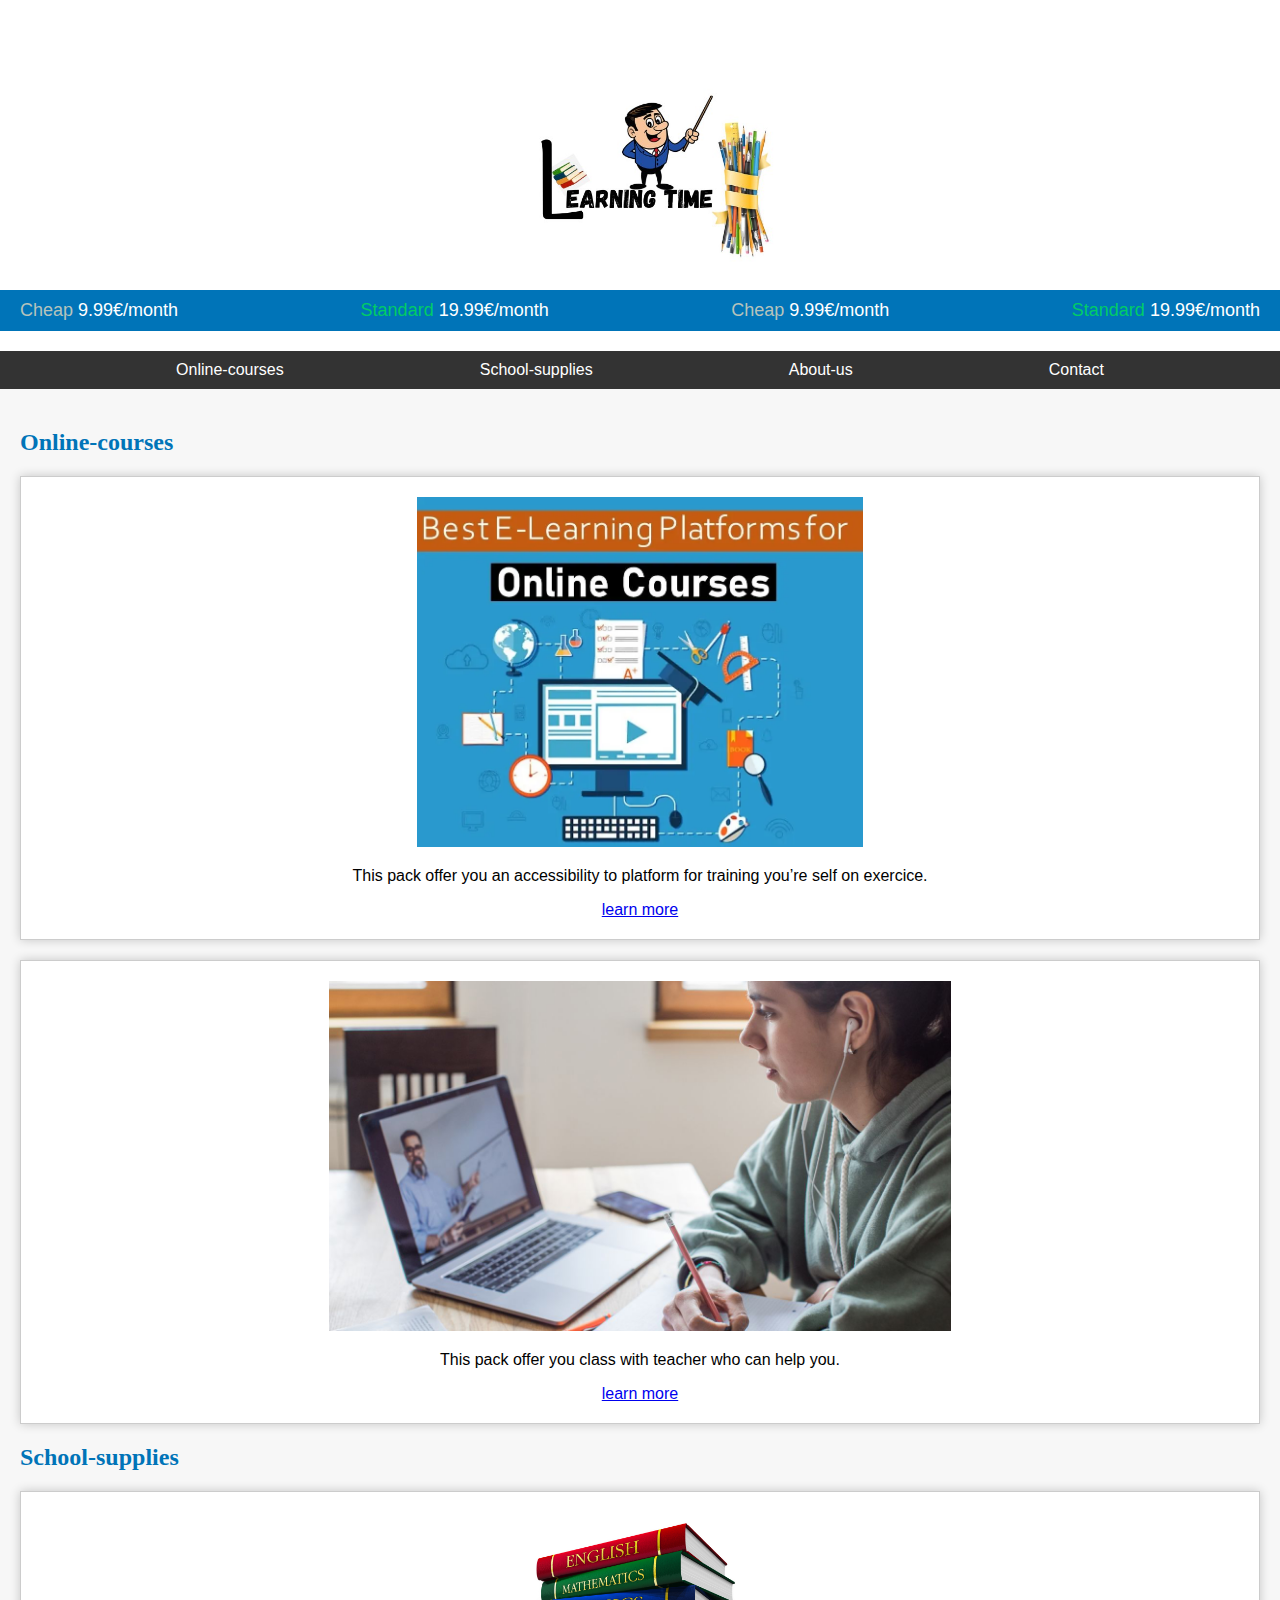
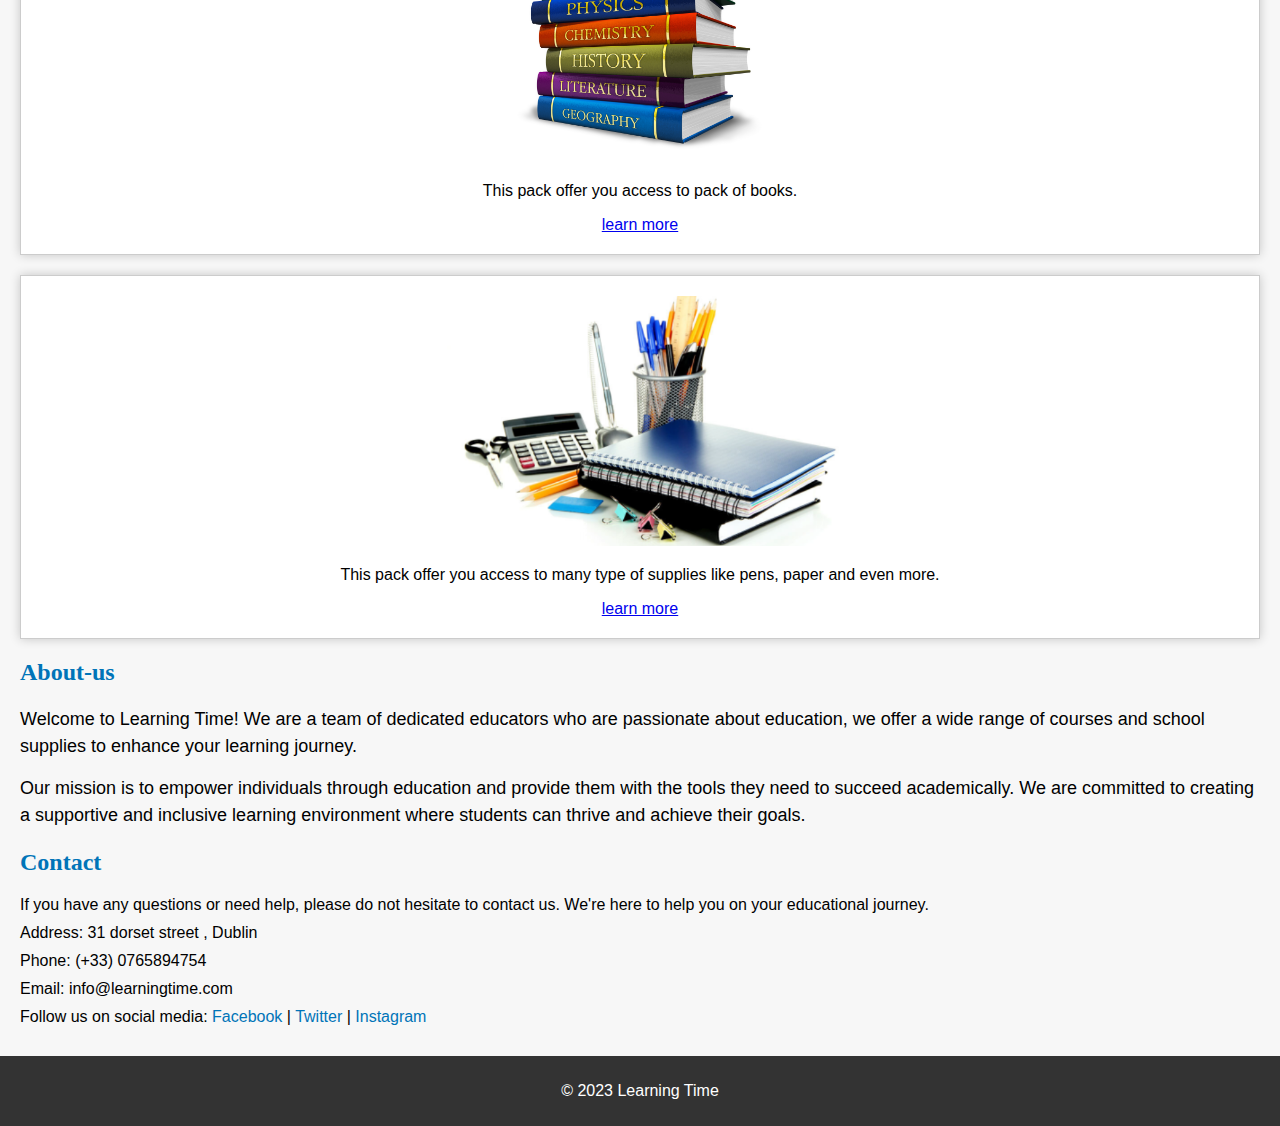
==== commit 2dd02ef0: "nouveau" ====
--- a/index.html
+++ b/index.html
@@ -42,12 +42,12 @@
             <div class="course-pack">
                 <img src="img/Best-E-Learning-Platform.webp" alt="Online Course 1">
                 <p>This pack offer you an accessibility to platform for training you’re self on exercice.</p>
-                <a href="online_course.html">enrow now</a>
+                <a href="online_course.html">learn more </a>
             </div>
             <div class="course-pack">
                 <img src="img/cours en ligne.jpg" alt="Online Course 2">
                 <p>This pack offer you class with teacher who can help you.</p>
-                <a href="course_pack.html">enrow now</a>
+                <a href="course_pack.html">learn more</a>
             </div>
         </section>
         <section id="school-supplies">
@@ -55,12 +55,12 @@
             <div class="supply-pack">
                 <img src="img/Image_Books.jpeg" alt="School Supply 1">
                 <p>This pack offer you access to pack of books.</p>
-                <a href="books.html">enrow now </a>
+                <a href="books.html">learn more </a>
             </div>
             <div class="supply-pack">
                 <img src="img/Capture d'écran 2023-11-09 105042.png" alt="School Supply 2">
                 <p>This pack offer you access to many type of supplies like pens, paper and even more.</p>
-                <a href="supply.html">enrow now</a>
+                <a href="supply.html">learn more</a>
             </div>
         </section>
             <section id="about-us">
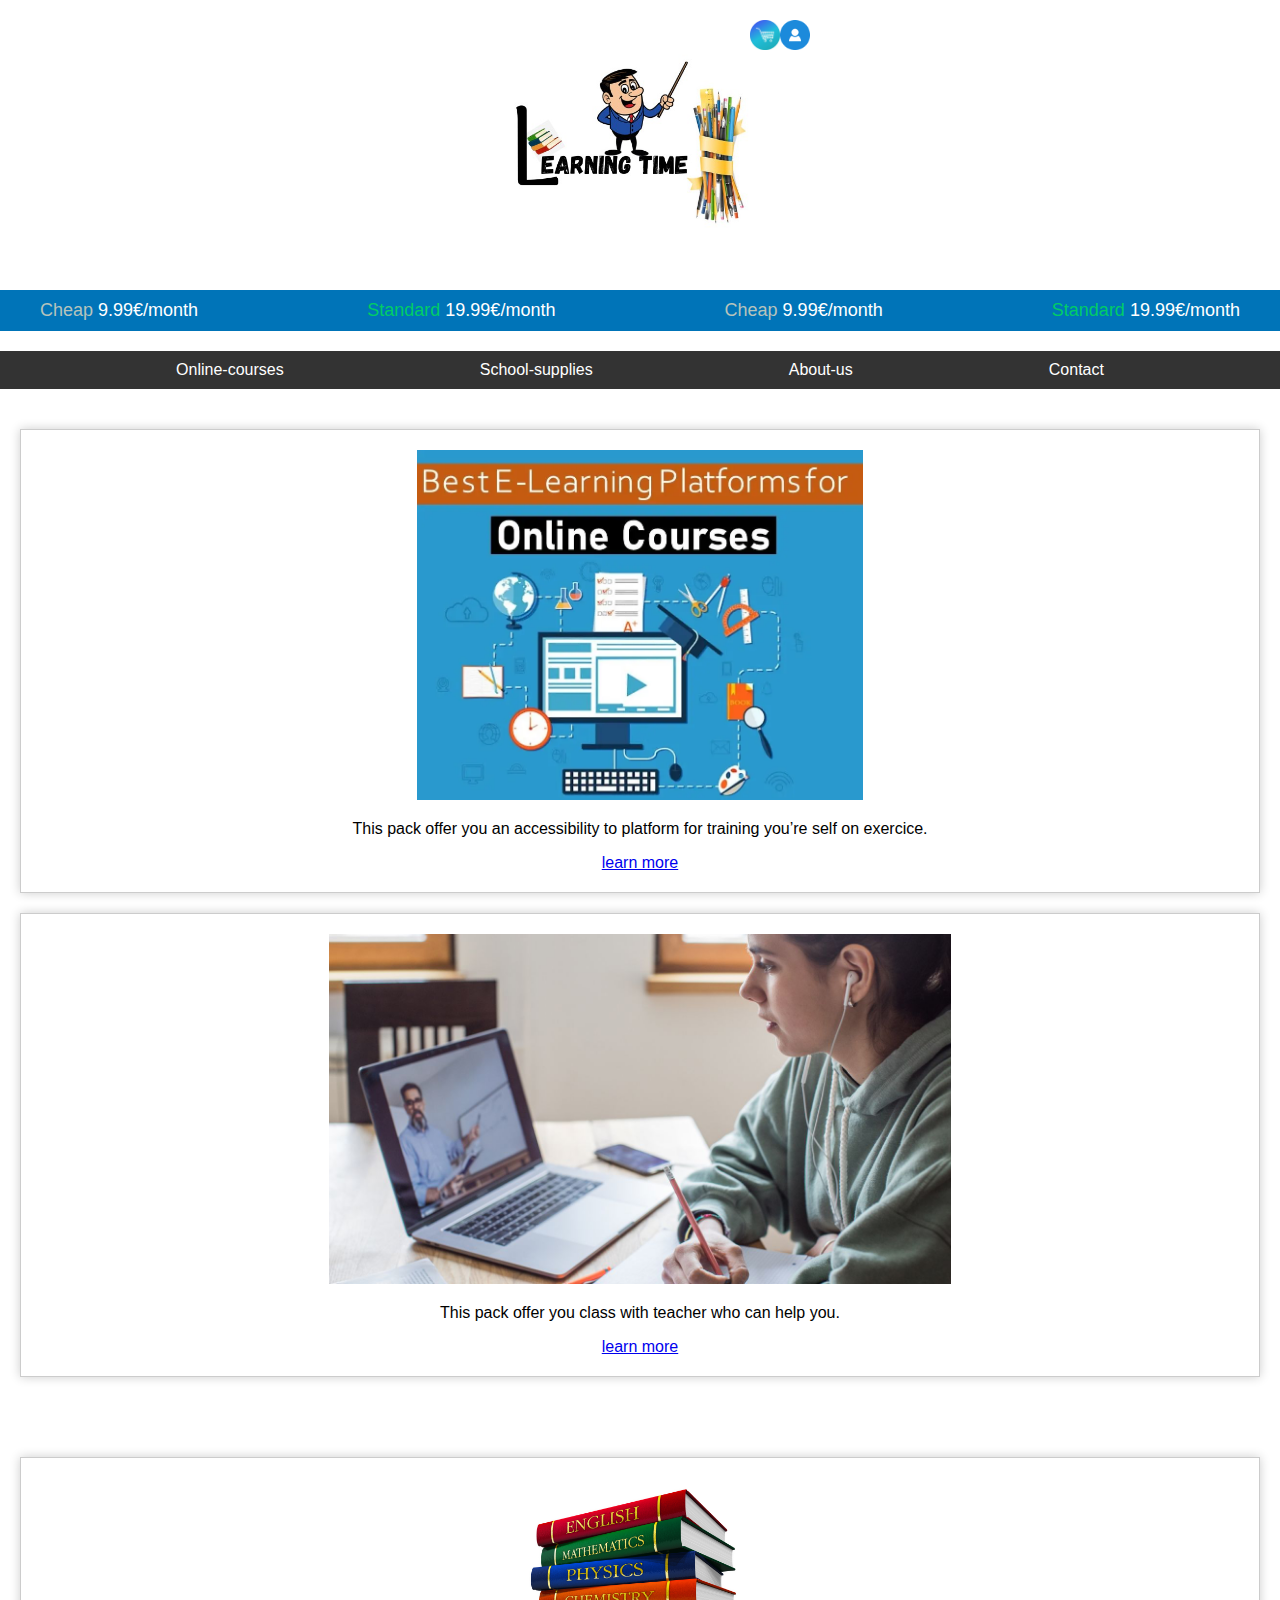
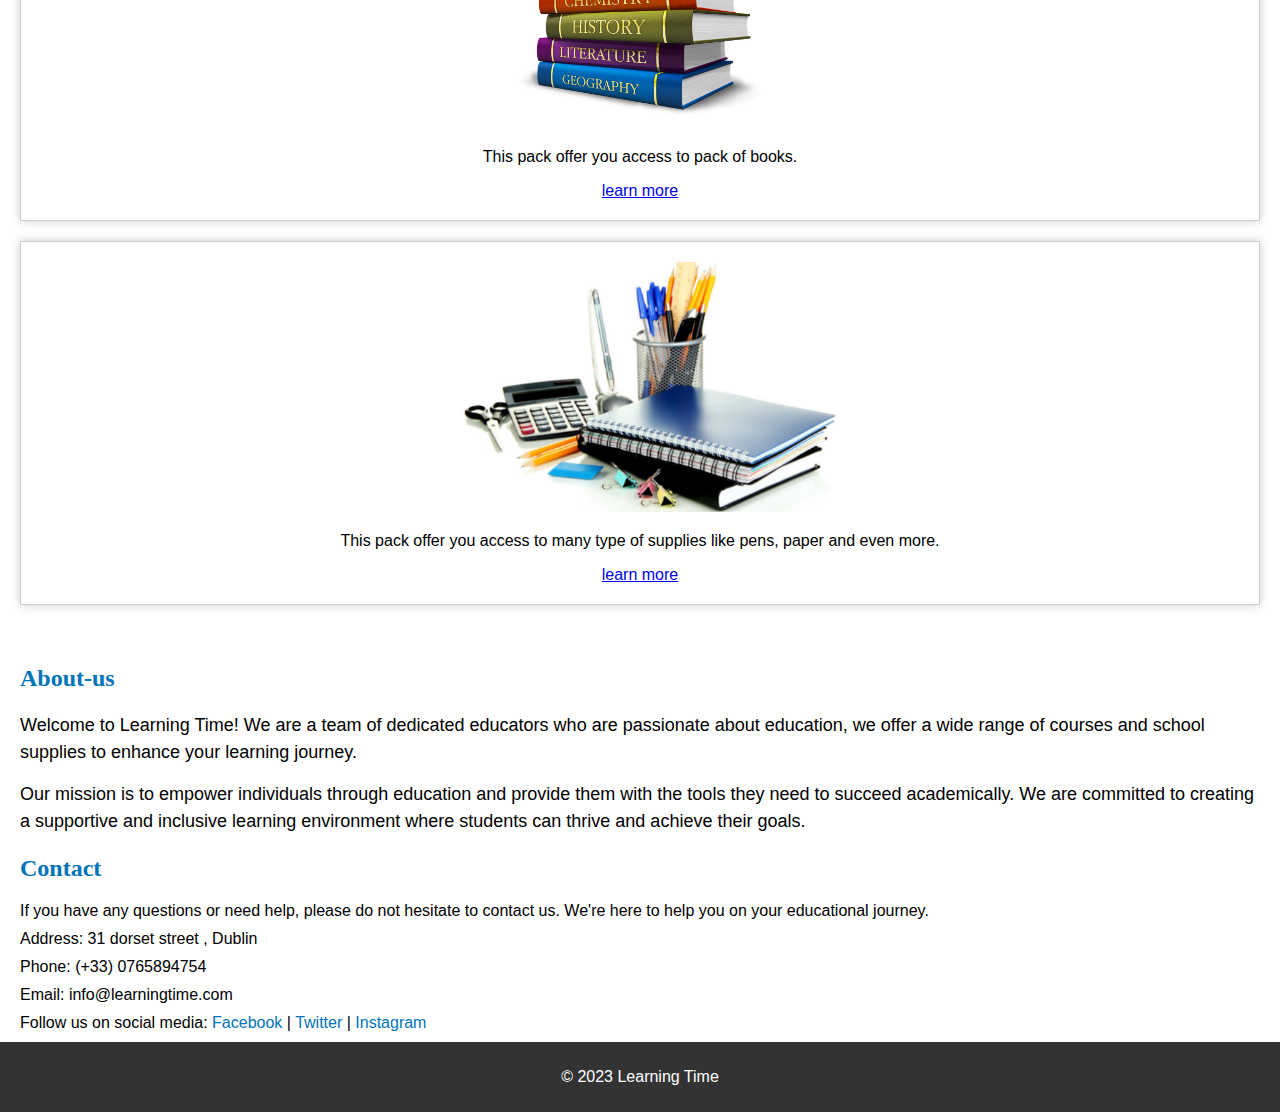
==== commit b9052e97: "nouveau" ====
--- a/index.html
+++ b/index.html
@@ -8,18 +8,16 @@
 </head>
 <body>
     <header>
-        <div class="logo">
+        <div class="top">
+            <img src="img/image.png" alt="Learning Time Logo" class="logo">
             <div class="login">
-                <a href="register.html" alt="login">
+                <a href="panier/page1.html" class="cart-link">
+                    <img src="img/vector-shopping-cart-icon.jpg" alt="Shopping Cart" width="30px" height="30px">
+                </a>
+                <a href="register page/register.html" alt="login">
                     <img src="img/login.png" width="30px" height="30px">
                 </a>
             </div>
-            <div class="cart-container">
-                <a href="page1.html" class="cart-link">
-                    <img src="img/vector-shopping-cart-icon.jpg" alt="Shopping Cart" width="30px" height="30px">
-                </a>
-            </div>
-            <img src="img/image.png" alt="Learning Time Logo" class="logo">
         </div>
         <div class="price-banner">
             <div class="price-container">
@@ -38,44 +36,44 @@
     </nav>
     <main>
         <section id="online-courses">
-            <h2>Online-courses</h2>
             <div class="course-pack">
                 <img src="img/Best-E-Learning-Platform.webp" alt="Online Course 1">
                 <p>This pack offer you an accessibility to platform for training you’re self on exercice.</p>
-                <a href="online_course.html">learn more </a>
+                <a href="online/online_course.html">learn more </a>
             </div>
             <div class="course-pack">
                 <img src="img/cours en ligne.jpg" alt="Online Course 2">
                 <p>This pack offer you class with teacher who can help you.</p>
-                <a href="course_pack.html">learn more</a>
+                <a href="course/course_pack.html">learn more</a>
             </div>
         </section>
         <section id="school-supplies">
-            <h2>School-supplies</h2>
             <div class="supply-pack">
                 <img src="img/Image_Books.jpeg" alt="School Supply 1">
                 <p>This pack offer you access to pack of books.</p>
-                <a href="books.html">learn more </a>
+                <a href="books/books.html">learn more </a>
             </div>
             <div class="supply-pack">
                 <img src="img/Capture d'écran 2023-11-09 105042.png" alt="School Supply 2">
                 <p>This pack offer you access to many type of supplies like pens, paper and even more.</p>
-                <a href="supply.html">learn more</a>
+                <a href="supply/supply.html">learn more</a>
             </div>
-        </section>
-            <section id="about-us">
-                <h2>About-us</h2>
-                <p>Welcome to Learning Time! We are a team of dedicated educators who are passionate about education, we offer a wide range of courses and school supplies to enhance your learning journey.</p>
-                <p>Our mission is to empower individuals through education and provide them with the tools they need to succeed academically. We are committed to creating a supportive and inclusive learning environment where students can thrive and achieve their goals.</p>
-            </section>
-            <section id="contact">
-                <h2>Contact</h2>
-                <p>If you have any questions or need help, please do not hesitate to contact us. We're here to help you on your educational journey.</p>
-                <p>Address: 31 dorset street , Dublin</p>
-                <p>Phone: (+33) 0765894754</p>
-                <p>Email: info@learningtime.com</p>
-                <p>Follow us on social media: <a href="#">Facebook</a> | <a href="#">Twitter</a> | <a href="#">Instagram</a></p>
-            </section>
+        </section>  
+            <div class="end">
+                <section id="about-us">
+                    <h2>About-us</h2>
+                    <p>Welcome to Learning Time! We are a team of dedicated educators who are passionate about education, we offer a wide range of courses and school supplies to enhance your learning journey.</p>
+                    <p>Our mission is to empower individuals through education and provide them with the tools they need to succeed academically. We are committed to creating a supportive and inclusive learning environment where students can thrive and achieve their goals.</p>
+                </section>
+                <section id="contact">
+                    <h2>Contact</h2>
+                    <p>If you have any questions or need help, please do not hesitate to contact us. We're here to help you on your educational journey.</p>
+                    <p>Address: 31 dorset street , Dublin</p>
+                    <p>Phone: (+33) 0765894754</p>
+                    <p>Email: info@learningtime.com</p>
+                    <p>Follow us on social media: <a href="#">Facebook</a> | <a href="#">Twitter</a> | <a href="#">Instagram</a></p>
+                </section>
+            </div>
     </main>
     <footer>
         <p>&copy; 2023 Learning Time</p>
--- a/style.css
+++ b/style.css
@@ -2,27 +2,31 @@
     margin: 0;
     padding: 0;
     font-family: Arial, sans-serif;
-    background-color: #f7f7f7;
+    background-color: white;
 }
 
 header {
     background-color: white;
     color: #fff;
-    text-align: center;
     padding: 20px 0;
 }
 
-.logo {
-    max-width: 100%;
+.top {
+    width: 100%;
     height: 270px;
-    text-align: center;
+    display: flex;
+    flex-direction: row;
+    justify-content: center;
+}
+
+.logo{
+    width: 270px;
+    height: 270px;
 }
 
 .login{
     width: 50px;
     display: flex;
-    justify-content: right;
-    padding-left: 1300px;
 }
 
 .cart-container{
@@ -96,10 +100,6 @@
     margin: 0 20px;
 }
 
-main {
-    padding: 20px;
-}
-
 h2 {
     color: #0074b8;
     font-family: 'Great Vibes';
@@ -114,6 +114,9 @@
     box-shadow: 0px 0px 10px rgba(0, 0, 0, 0.2);
 }
 
+#online-courses, #school-supplies{
+    padding: 20px;
+}
 .course-pack h3, .supply-pack h3 {
     color: #0074b8;
 }
@@ -220,4 +223,19 @@
     color: #fff;
     text-align: center;
     padding: 10px 0;
+}
+
+.end{
+    width: 100%;
+    background-color: white;
+    padding: 0;
+}
+
+p{
+    padding-left: 20px;
+    padding-right: 20px;
+}
+
+h2{
+    padding-left: 20px;
 }